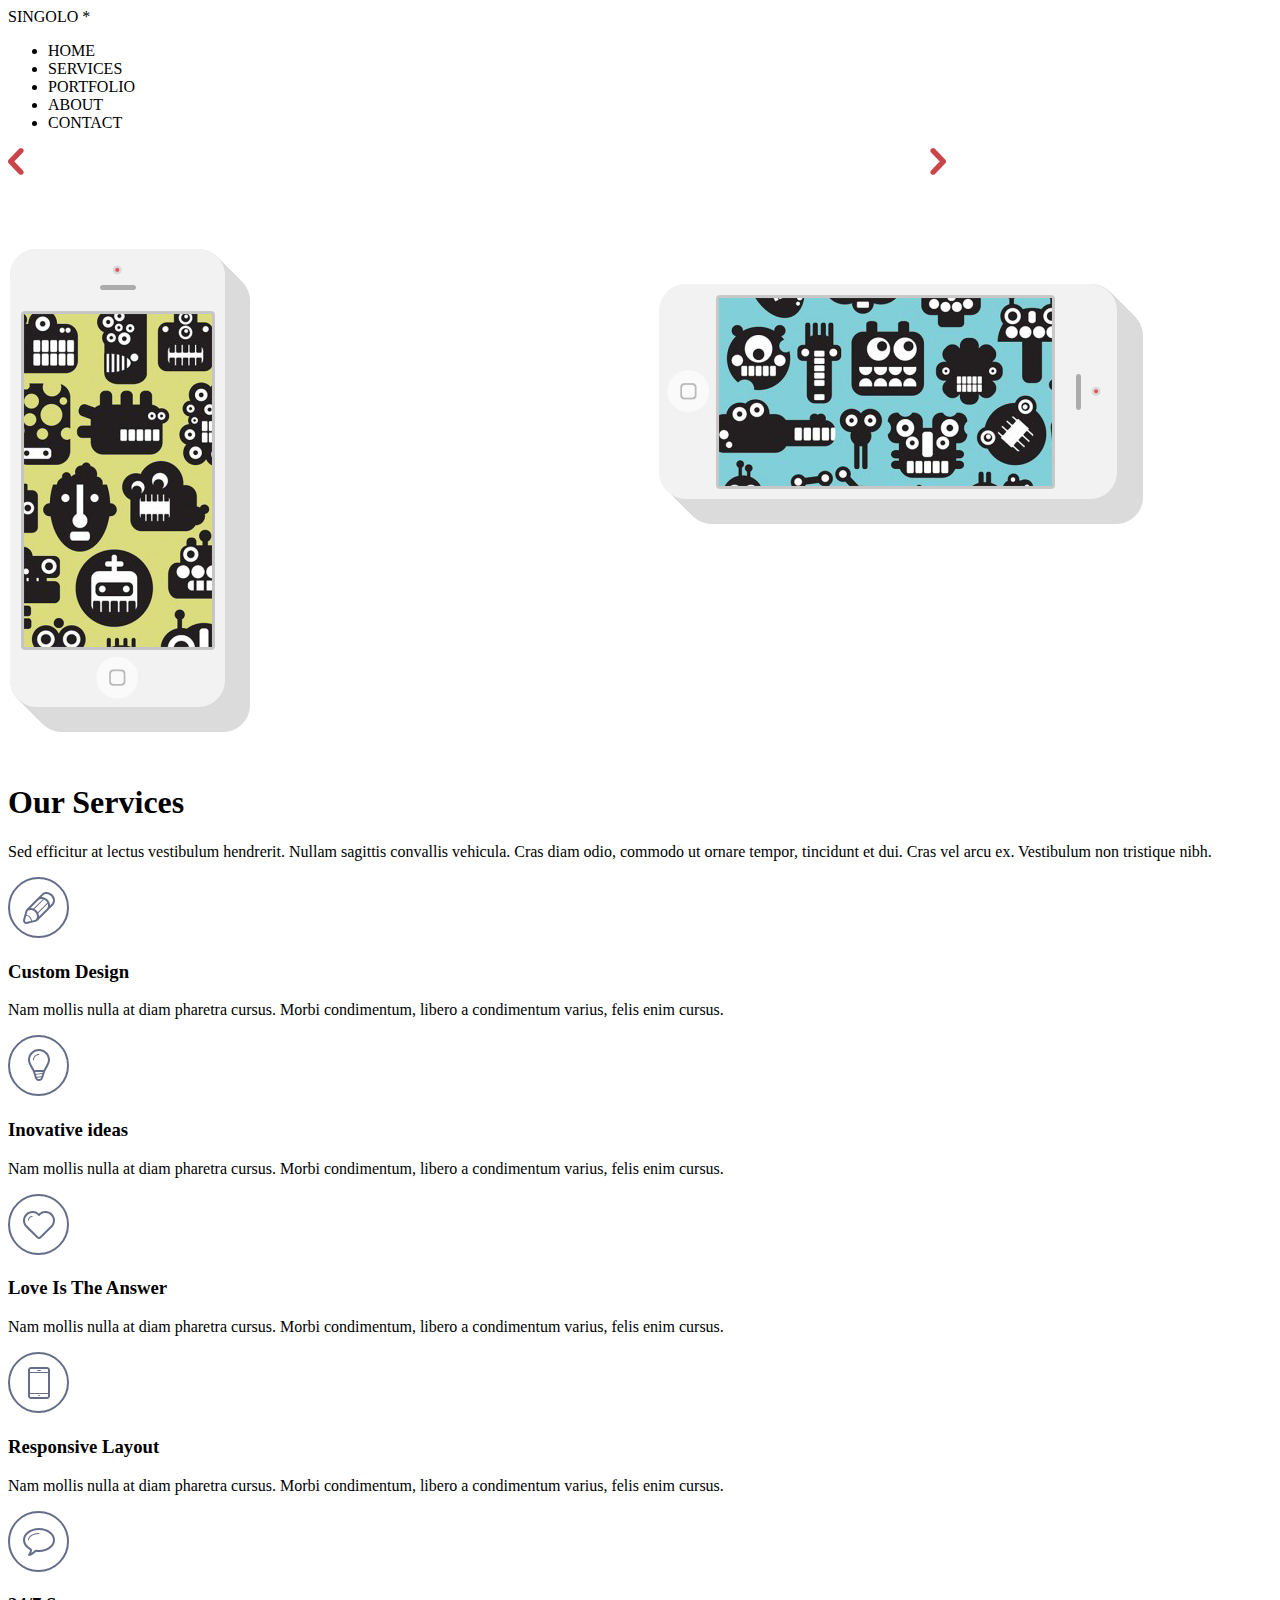
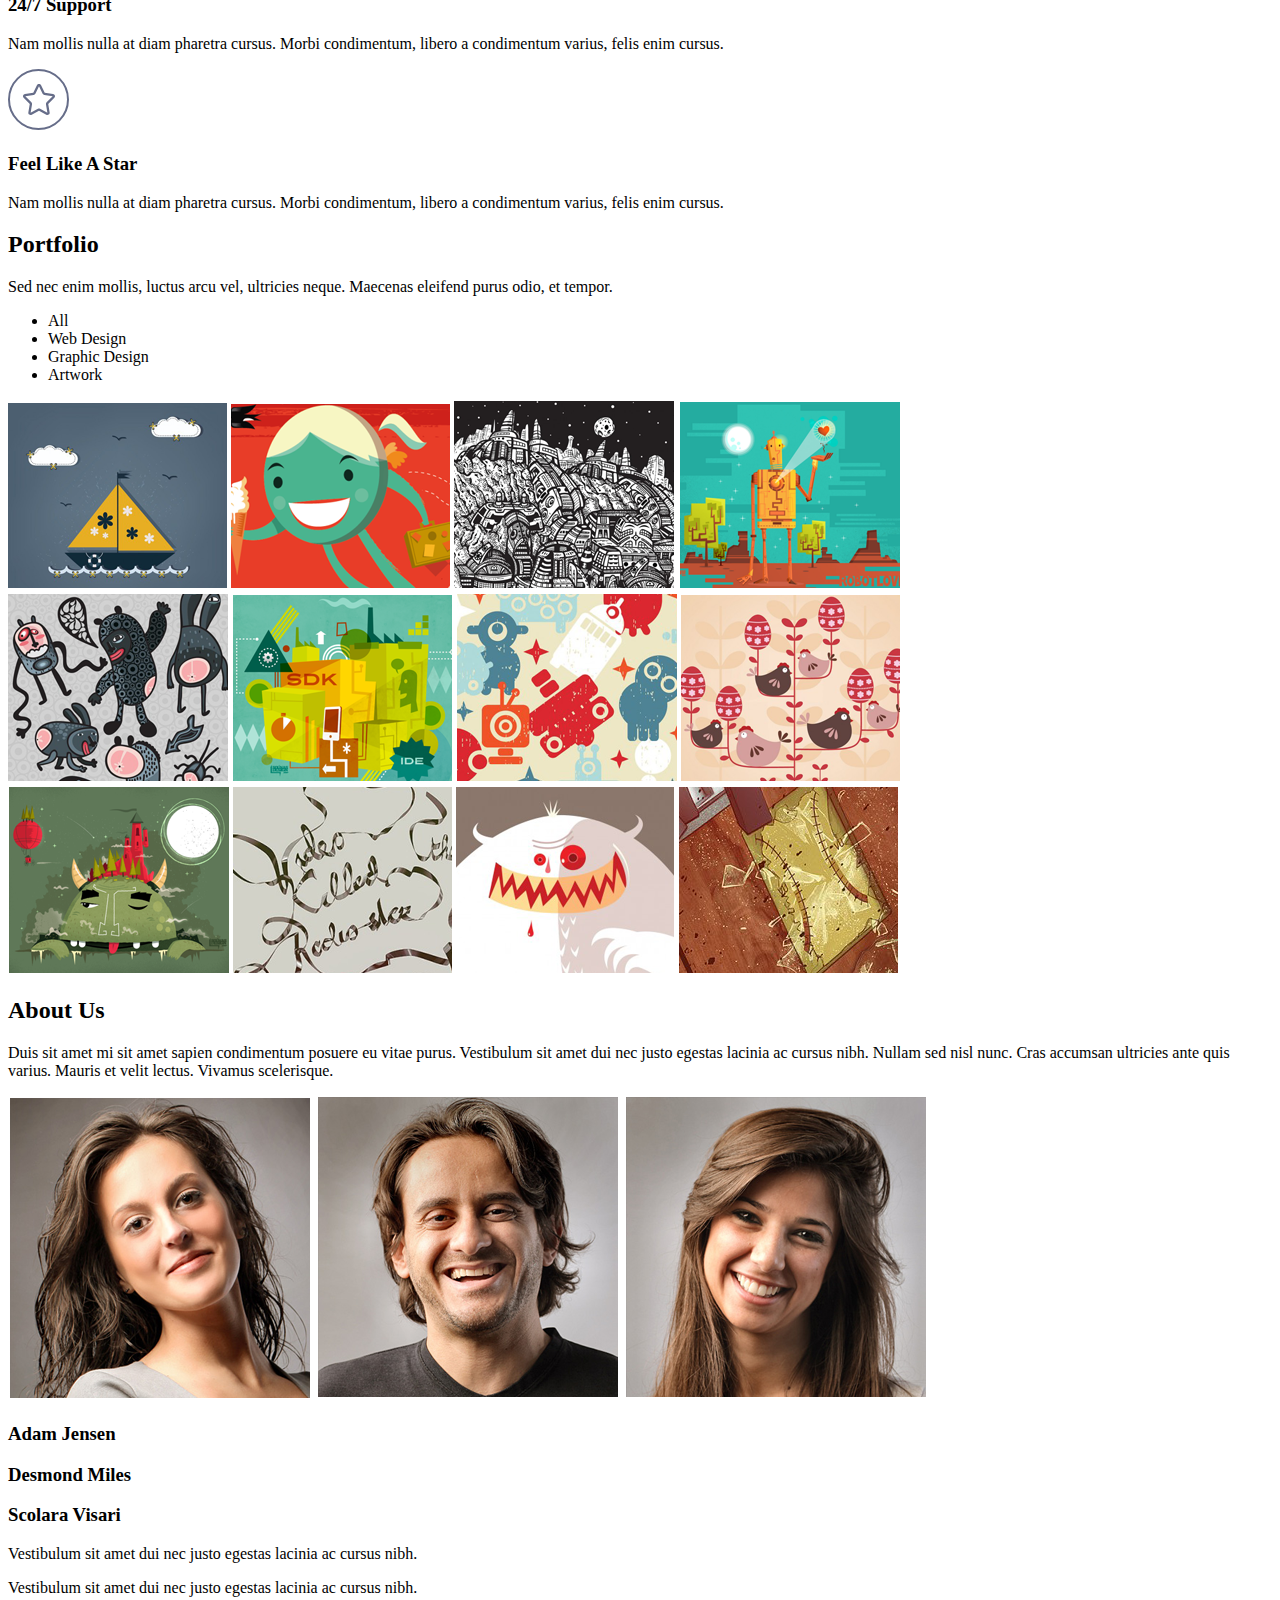
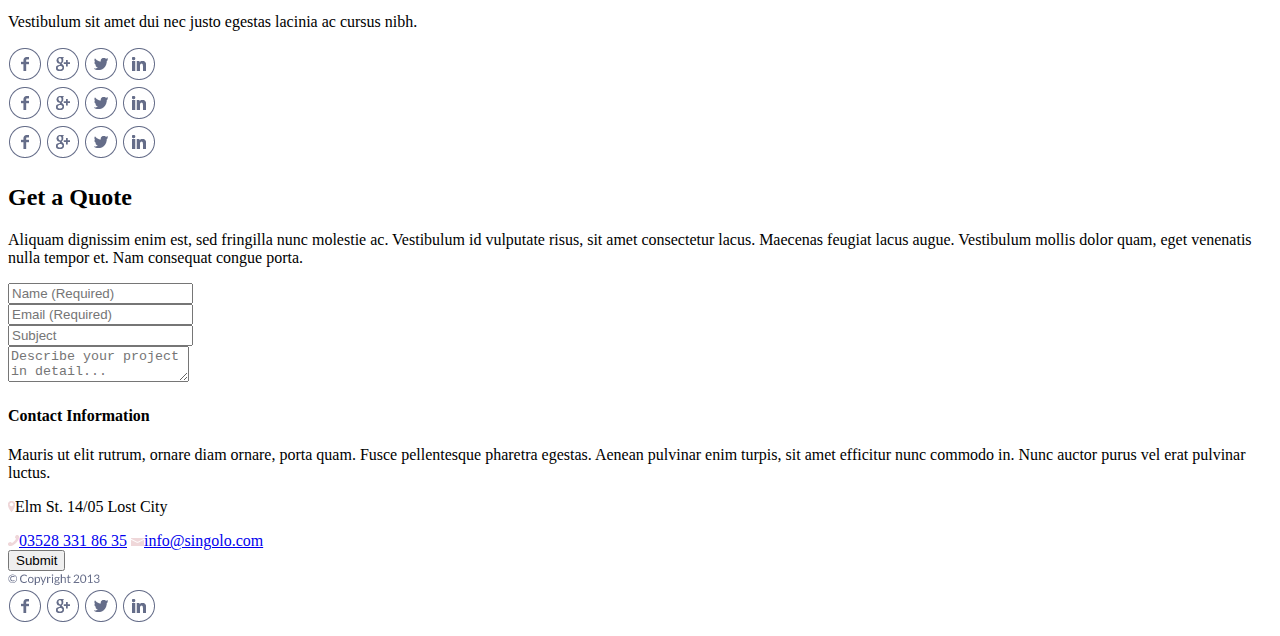
==== index.html @ 97ab5090 "refactor: merge all files" ====
<!DOCTYPE html>
    <head>
        <meta charset="utf-8">
        <meta http-equiv="X-UA-Compatible" content="IE=edge">
        <title>SINGOLO</title>
        <meta name="viewport" content="width=device-width, initial-scale=1">
        <link rel="stylesheet" href="style.css">
        <link rel="stylesheet" href="fonts.css">
    </head>
    <body>
        <header class="header">
            <div class="header-wrapper">
                <div class="logo">
                    <span class="logo logo-main">SINGOLO</span>
                    <span class="logo-colored">*</span>
                </div>
                <nav class="header__navigation">
                    <ul class="navigation">
                        <li class="navigation__item-colored">HOME</li>
                        <li class="navigation__item">SERVICES</li>
                        <li class="navigation__item">PORTFOLIO</li>
                        <li class="navigation__item">ABOUT</li>
                        <li class="navigation__item">CONTACT</li>
                    </ul>
                </nav>
            </div>
        </header>
        <div class="header__line"></div>
        <section class="slider">
            <div class="slider-wrapper">
                <span class="chev">
                    <img src="assets/images/chev.svg" alt="chevs">
                </span>
                <span class="iPhone-Vertical">
                    <img src="assets/images/iPhone Vertical.svg" alt="iPhone Vertical">
                </span>
                <span class="iPhone-Horizontal">
                    <img src="assets/images/iPhone Horizontal.svg" alt="iPhone Horizontal">
                </span>
            </div>
        </section>
        <div class="slider__line"></div>
        <section class="services">
            <div class="wrapper">
                <span class="title">
                    <h1>Our Services</h1>
                </span>
                <span>
                    <p class="title-text">Sed efficitur at lectus vestibulum hendrerit. Nullam sagittis convallis vehicula. Cras diam odio, commodo ut ornare tempor, tincidunt et dui. Cras vel arcu ex. Vestibulum non tristique nibh.</p>
                </span>
                <div class="layout-3-column">
                    <div class="container1">
                        <img src="assets/icons/pen.svg" alt="pen icon" class="pen">
                            <div class="container1-1">
                                <h3 class="services-title">Custom Design</h3>
                                <p class="services-text">Nam mollis nulla at diam pharetra cursus. Morbi condimentum, libero a condimentum varius, felis enim cursus. </p>
                            </div>
                        <img src="assets/icons/bulb.svg" alt="bulb icon" class="bulb">
                            <div class="container1-2">
                                <h3 class="services-title">Inovative ideas</h3>
                                <p class="services-text">Nam mollis nulla at diam pharetra cursus. Morbi condimentum, libero a condimentum varius, felis enim cursus. </p>
                            </div>
                        <img src="assets/icons/heart.svg" alt="heart icon" class="heart"> 
                            <div class="container1-3">
                                <h3 class="services-title">Love Is The Answer</h3>
                                <p class="services-text">Nam mollis nulla at diam pharetra cursus. Morbi condimentum, libero a condimentum varius, felis enim cursus. </p>
                            </div>
                    </div>                                                       
                    
                    <div class="container2">
                        <img src="assets/icons/phone.svg" alt="phone icon" class="phone">                       
                            <div class="container2-1">
                                <h3 class="services-title">Responsive Layout</h3>
                                <p class="services-text">Nam mollis nulla at diam pharetra cursus. Morbi condimentum, libero a condimentum varius, felis enim cursus. </p>
                            </div>
                        <img src="assets/icons/bubble.svg" alt="bubble icon" class="bubble">
                            <div class="container2-2">
                        <h3 class="services-title">24/7 Support</h3>
                        <p class="services-text">Nam mollis nulla at diam pharetra cursus. Morbi condimentum, libero a condimentum varius, felis enim cursus. </p>
                            </div>
                        <img src="assets/icons/star.svg" alt="star icon" class="star">
                            <div class="container2-3">
                        <h3 class="services-title">Feel Like A Star</h3>
                        <p class="services-text">Nam mollis nulla at diam pharetra cursus. Morbi condimentum, libero a condimentum varius, felis enim cursus. </p>
                            </div>
                    </div>
                </div>
        </section>
        <div class="services__line"></div>
        <div class="portfolio-wrapper">
                <h2 class="portfolio-title">Portfolio</h2>
                <p class="portfolio-text">Sed nec enim mollis, luctus arcu vel, ultricies neque. Maecenas eleifend purus odio, et tempor.</p>
            <div class="portfolio-filter">
                <ul class="filter">
                    <li class="filter__item colored">All</li>
                    <li class="filter__item">Web Design</li>
                    <li class="filter__item">Graphic Design</li>
                    <li class="filter__item">Artwork</li>
                </ul>
            </div>
            <div class="portfolio">
                <section class="portfolio__container">
                    <img src="assets/images/1-1.png" alt="image" class="portfolio__image">
                
                    <img src="assets/images/1-2.png" alt="image" class="portfolio__image">
                
                    <img src="assets/images/1-3.png" alt="image" class="portfolio__image">
                
                    <img src="assets/images/1-4.png" alt="image" class="portfolio__image">
                </section>
                <section class="portfolio__container">
                    <img src="assets/images/2-1.png" alt="image" class="portfolio__image">
                
                    <img src="assets/images/2-2.png" alt="image" class="portfolio__image">
                
                    <img src="assets/images/2-3.png" alt="image" class="portfolio__image">
                
                    <img src="assets/images/2-4.png" alt="image" class="portfolio__image">
                </section>
                <section class="portfolio__container">
                    <img src="assets/images/3-1.png" alt="image" class="portfolio__image">
                
                    <img src="assets/images/3-2.png" alt="image" class="portfolio__image">
                
                    <img src="assets/images/3-3.png" alt="image" class="portfolio__image">
                
                    <img src="assets/images/3-4.png" alt="image" class="portfolio__image">

                </section>
            </div>
        </div>
        <div class="portfolio-line"></div>
        <div class="about">
                <h2 class="portfolio-title">About Us</h2>
                <p class="portfolio-text">Duis sit amet mi sit amet sapien condimentum posuere eu vitae purus. 
                Vestibulum sit amet dui nec justo egestas lacinia ac cursus nibh. 
                Nullam sed nisl nunc. Cras accumsan ultricies ante quis varius. 
                Mauris et velit lectus. Vivamus scelerisque.
                </p>
                <section class="about__container__photos">
                    <img src="assets/images/photo-1.png" alt="image" class="about__image">
                
                    <img src="assets/images/photo-2.png" alt="image" class="about__image">
                
                    <img src="assets/images/photo-3.png" alt="image" class="about__image">
                </section>
                <section class="about__container__names">
                    <h3>Adam Jensen</h3>
                    <h3 class="name-space">Desmond Miles</h3>
                    <h3>Scolara Visari</h3>
                </section>
                <section class="about__container__text">
                    <p class="portfolio-text">Vestibulum sit amet dui nec justo egestas lacinia ac cursus nibh.</p>
                    <p class="portfolio-text">Vestibulum sit amet dui nec justo egestas lacinia ac cursus nibh.</p>
                    <p class="portfolio-text">Vestibulum sit amet dui nec justo egestas lacinia ac cursus nibh.</p>
                </section>
                <section class="about__container__social-icons">
                    <div class="icons-1">
                        <img src="assets/icons/facebook.png" alt="image" class="about__icon">
                        <img src="assets/icons/google+.png" alt="image" class="about__icon">
                        <img src="assets/icons/twitter.png" alt="image" class="about__icon">
                        <img src="assets/icons/linkedin.png" alt="image" class="about__icon">
                    </div>
                    <div class="icons-2">
                        <img src="assets/icons/facebook.png" alt="image" class="about__icon">
                        <img src="assets/icons/google+.png" alt="image" class="about__icon">
                        <img src="assets/icons/twitter.png" alt="image" class="about__icon">
                        <img src="assets/icons/linkedin.png" alt="image" class="about__icon">
                    </div>
                    <div class="icons-3">
                        <img src="assets/icons/facebook.png" alt="image" class="about__icon">
                        <img src="assets/icons/google+.png" alt="image" class="about__icon">
                        <img src="assets/icons/twitter.png" alt="image" class="about__icon">
                        <img src="assets/icons/linkedin.png" alt="image" class="about__icon">
                    </div>
                </section>
        </div>
        <div class="about-line"></div>
    <div class="quote-wrapper">
        <h2 class="quote-title">Get a Quote</h2>
        <p class="quote-wrapper__text">Aliquam dignissim enim est, sed fringilla nunc molestie ac. 
            Vestibulum id vulputate risus, sit amet consectetur lacus. 
            Maecenas feugiat lacus augue. Vestibulum mollis dolor quam, 
            eget venenatis nulla tempor et. Nam consequat congue porta.
        </p>
        <div class="contact-form">
            <div class="contact-form__container1">
                <form class="form">
                    <input type="text" class="name" name="name" placeholder="Name (Required)" required pattern="^[a-zA-Z]+(([',. -][a-zA-Z ])?[a-zA-Z]*)*$"><br/>
                    <input type="text" class="email" name="email" placeholder="Email (Required)" required pattern="^([a-zA-Z0-9_\-\.]+)@([a-zA-Z0-9_\-\.]+)\.([a-zA-Z]{2,5})$"><br/>
                    <input type="text" class="subject" name="subject" placeholder="Subject"><br/>
                    <textarea class="description" name="description" form="form" placeholder="Describe your project in detail..."></textarea><br/>
                </form>
            </div>
            <div class="contact-form__container2">
                <h4>Contact Information</h4>
                <p class="contact-form__container2__text">Mauris ut elit rutrum, ornare diam ornare, porta quam. Fusce pellentesque pharetra egestas.  
                Aenean pulvinar enim turpis, sit amet efficitur nunc commodo in. 
                Nunc auctor purus vel erat pulvinar luctus. </p>
                <div class="contacts">
                        <p class="contacts__info"><img src="assets/icons/location.png" alt="image" class="contacts__location">Elm St. 14/05 Lost City</p>
                        <a class="contacts__info" href="tel:03528-331-86-35"><img src="assets/icons/contact-phone.png" alt="image" class="contacts__phone">03528 331 86 35</a>
                        <a class="contacts__info" href="mail:info@singolo.com"><img src="assets/icons/mail.png" alt="image" class="contacts__mail">info@singolo.com</a>
                </div>
            </div>
            <div class="contact-form__container3">
                <button type="button" class="submit">Submit</button>
            </div>
        </div>
    </div>
    <div class="contact-form-line"></div>
    <div class="footer">
        <img src="assets/images/Copyright.svg" alt="copyright" class="copyright">
        <div class="icons">
            <img src="assets/icons/facebook.png" alt="image" class="footer__icon">
            <img src="assets/icons/google+.png" alt="image" class="footer__icon">
            <img src="assets/icons/twitter.png" alt="image" class="footer__icon">
            <img src="assets/icons/linkedin.png" alt="image" class="footer__icon">
        </div>
    </div>
    </body>
</html>
---- fonts.css ----
@font-face {
    font-family: "Lato";
    src: url("assets/fonts/Lato-Bold.ttf");
    src: local("Lato"),
    url("assets/fonts/Lato-Bold.ttf") format("truetype");
    font-weight: 700;
    font-style: normal;
}

@font-face {
    font-family: "Lato";
    src: url("assets/fonts/Lato-Black.ttf");
    src: local("Lato"),
    url("assets/fonts/Lato-Black.ttf") format("truetype");
    font-weight: 500;
    font-style: normal;
}

@font-face {
    font-family: "Lato";
    src: url("assets/fonts/Lato-Light.ttf");
    src: local("Lato"),
    url("assets/fonts/Lato-Light.ttf") format("truetype");
    font-weight: 100;
    font-style: normal;
}

@font-face {
    font-family: "Lato";
    src: url("assets/fonts/Lato-Regular.ttf");
    src: local("Lato"),
    url("assets/fonts/Lato-Regular.ttf") format("truetype");
    font-weight: 200;
    font-style: normal;
}
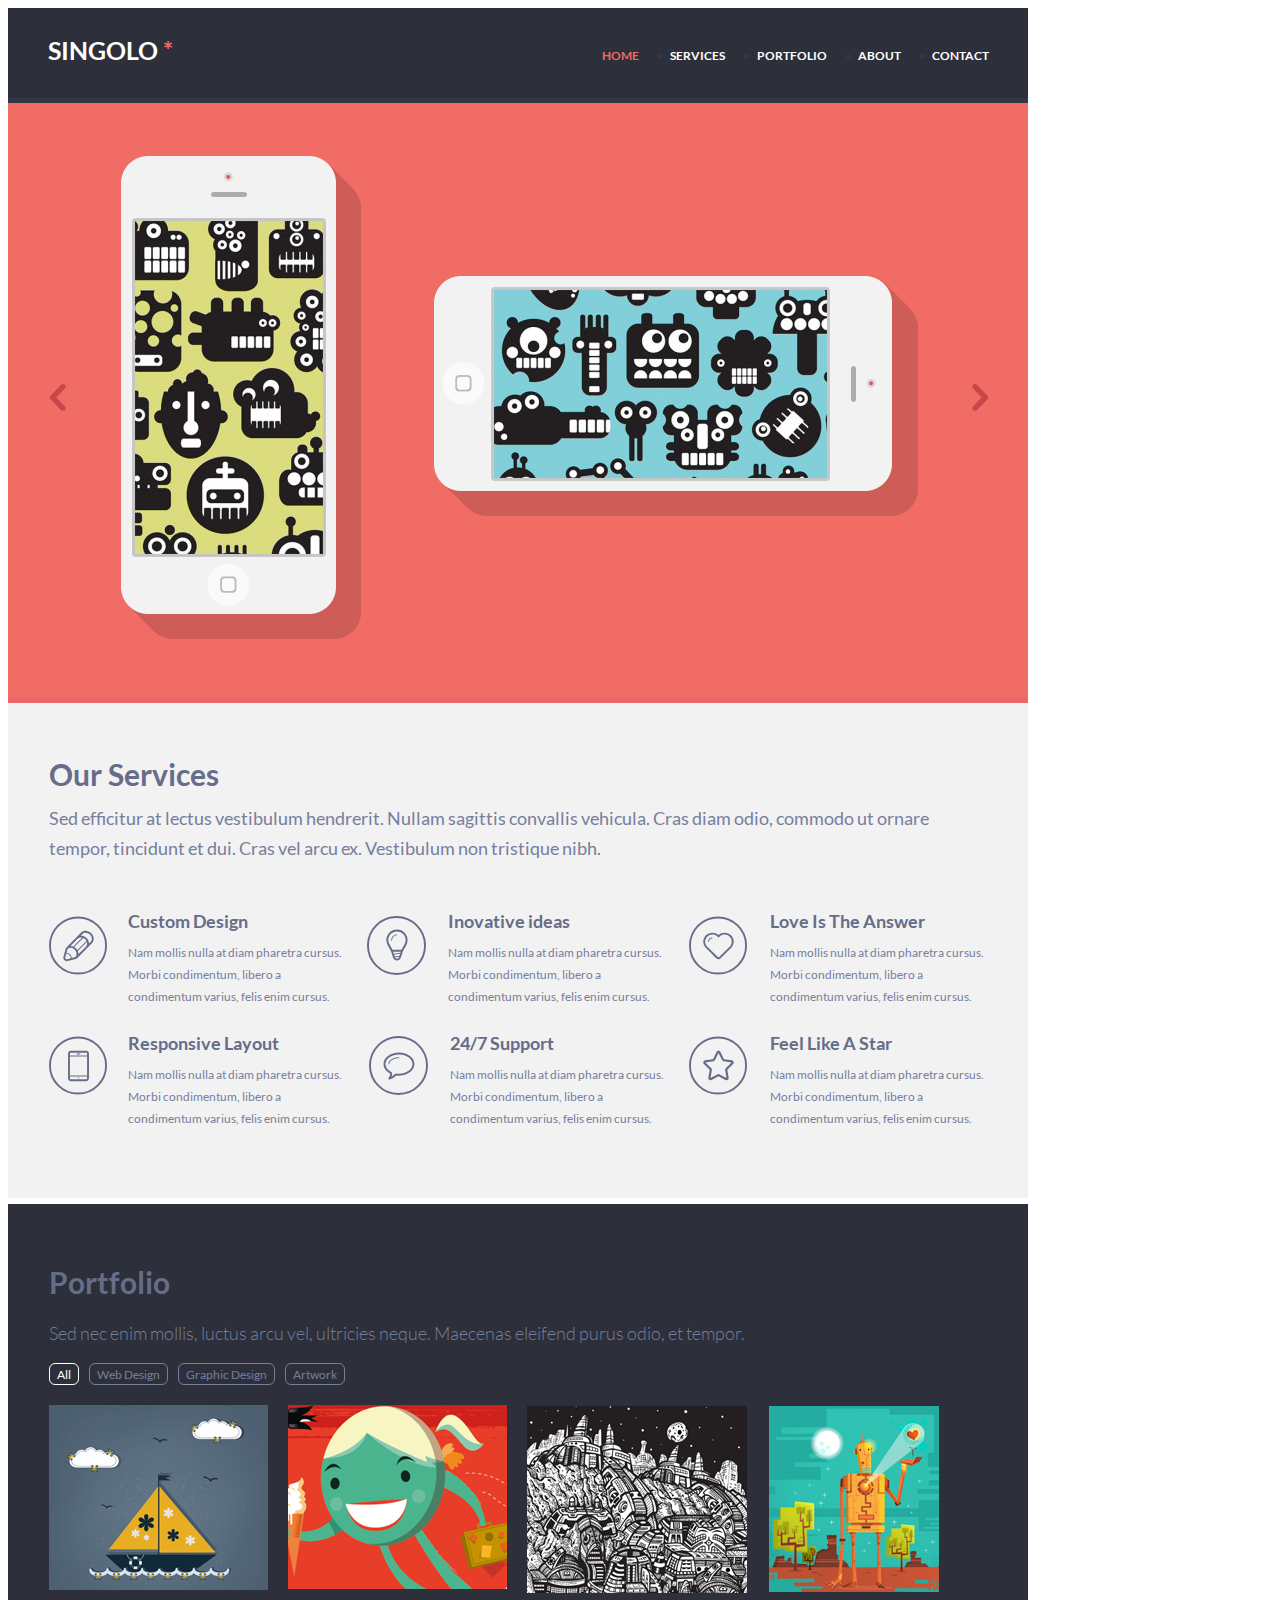
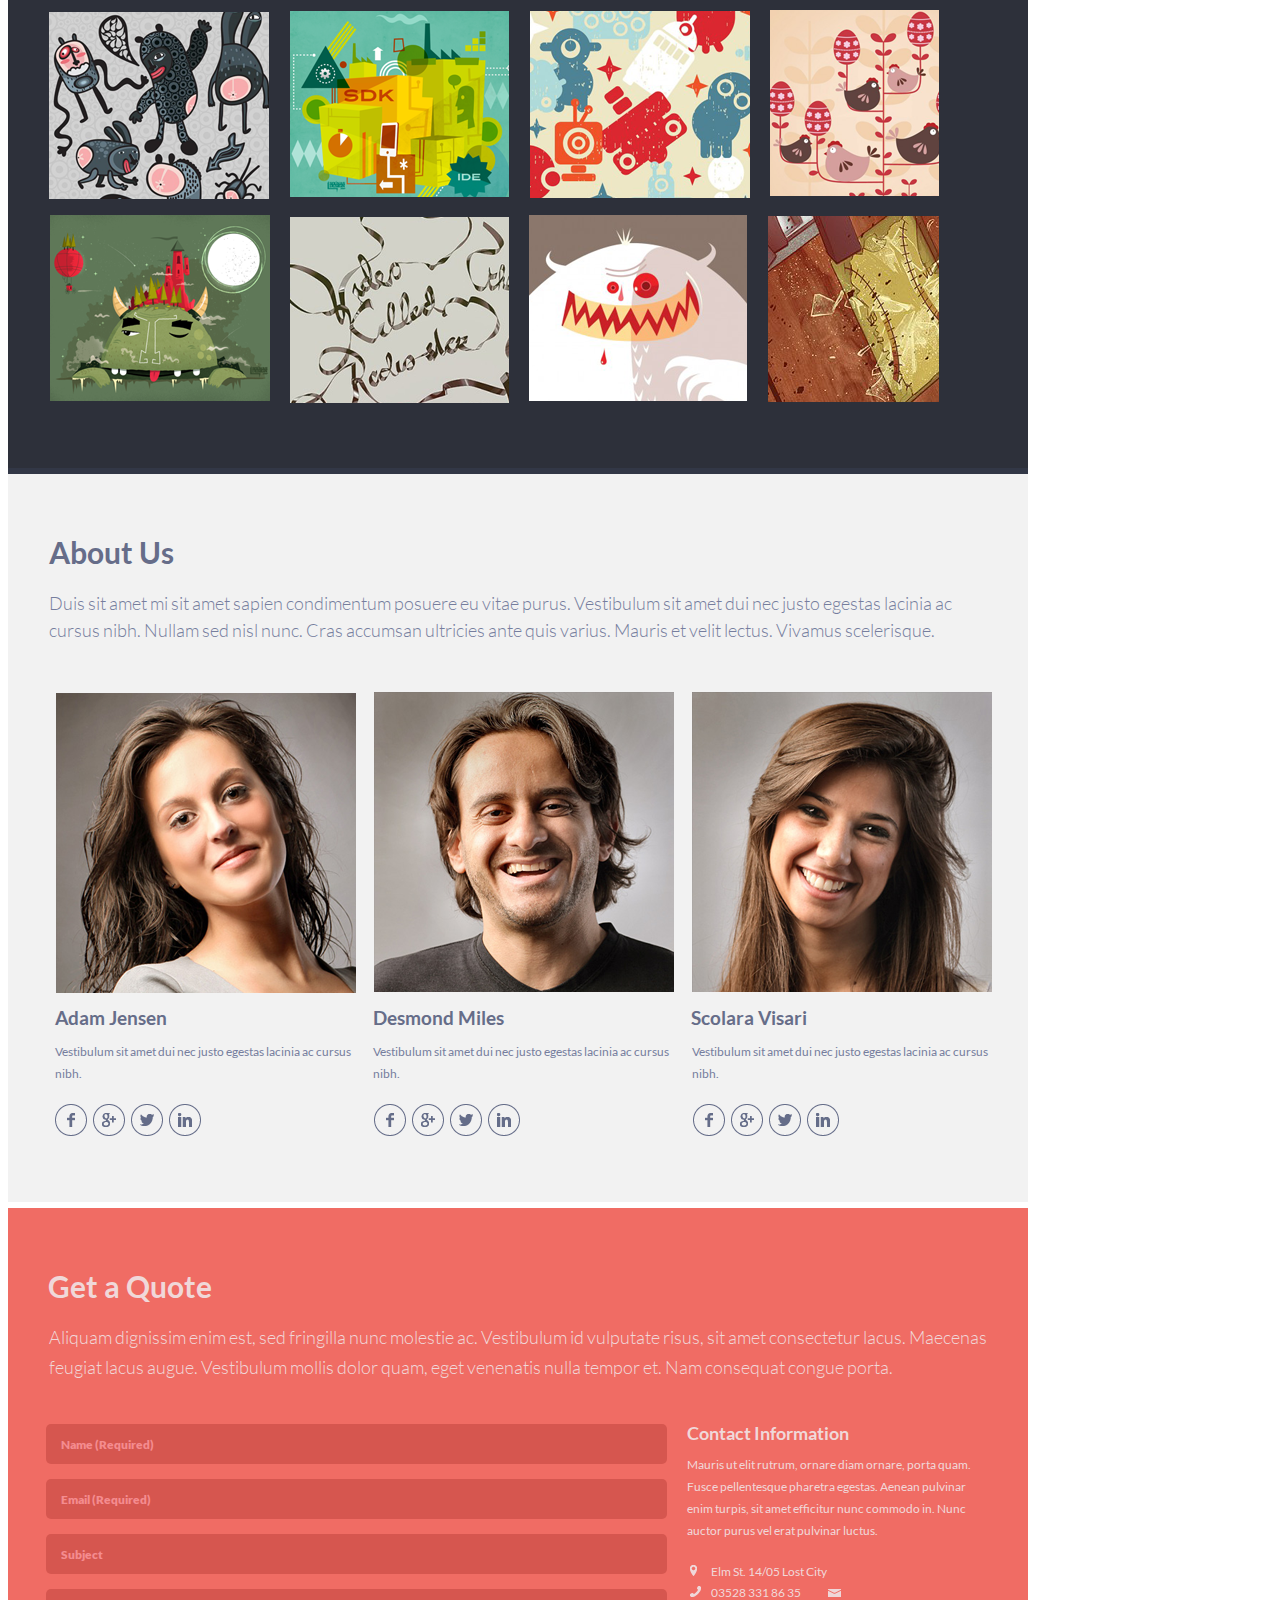
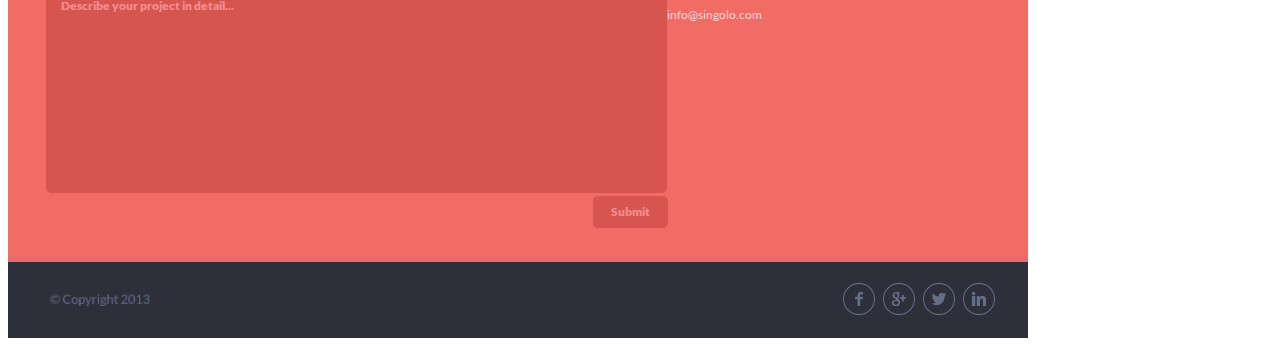
==== commit c8c46c97: "fix: change a css link" ====
--- a/index.html
+++ b/index.html
@@ -4,7 +4,7 @@
         <meta http-equiv="X-UA-Compatible" content="IE=edge">
         <title>SINGOLO</title>
         <meta name="viewport" content="width=device-width, initial-scale=1">
-        <link rel="stylesheet" href="style.css">
+        <link rel="stylesheet" href="./style.css">
         <link rel="stylesheet" href="fonts.css">
     </head>
     <body>
--- a/style.css
+++ b/style.css
@@ -0,0 +1,649 @@
+body {
+    max-width: 1020px;
+}
+
+h1 {
+    font-size: 30px;
+    line-height: 18px;
+    color: #666d89;
+    font-family: "Lato";
+    font-weight: 700;
+    text-align: left;
+    padding: 42px 0 0 41px;
+}
+
+.title-text {
+    width: 940px;
+    height: 57px;
+    font-size: 18px;
+    line-height: 30px;
+    color: #767e9e;
+    font-family: "Lato";
+    font-weight: 200;
+    padding: 0 0 30px 41px;
+}
+
+.services-text {
+    width: 219px;
+    height: 128px;
+    font-size: 12px;
+    line-height: 22px;
+    color: #767e9e;
+    font-family: "Lato";
+    font-weight: 200;
+    text-align: left;
+}
+
+.services-title {
+    font-size: 18px;
+    line-height: 18px;
+    color: #666d89;
+    font-family: "Lato";
+    font-weight: 700;
+    text-align: left;
+    margin-top: 0;
+    margin-bottom: 0;
+}
+
+.header {
+    height: 90px;
+    background-color: #2d303a;
+    width: 1020px;
+}
+
+.header-wrapper {
+    display: flex;
+    align-items: center;
+    justify-content: space-between;
+    height: 90px;
+}
+
+.logo {
+    font-family: "Lato";
+    font-size: 25px;
+    font-weight: 700;
+    margin-top: -6px;
+    color: #ffffff;
+    text-align: left;
+}
+
+.logo-main {
+    padding: 35px 0 35px 40px;
+}
+
+
+.navigation {
+    font-family: "Lato";
+    font-weight: 700;
+    font-size: 12px;
+    line-height: 6px;
+    color: #ffffff;
+    list-style: none;
+    display: flex;
+    margin-top: 17px;
+    margin-right: 27px;
+}
+
+.navigation__item {
+    padding: 45px 12px 45px 12px;
+    cursor: pointer;
+}
+
+.navigation__item-colored {
+    color: #f06c64;
+    list-style: none;
+    padding: 45px 12px 45px 0;
+    cursor: pointer;
+} 
+
+.logo-colored {
+    color: #f06c64;
+}
+.navigation__item::before {
+    content: "\2022";
+    color: #323746; 
+    display: inline-block; 
+    width: 1.1em;
+    margin-left: -6px;  
+  }
+
+.header__line {
+    height: 5px;
+    background-color: #323746;
+    width: 1020px;
+}
+
+.slider {
+    background-color: #f06c64;
+    max-width: 1020px;
+    height: 595px;
+    width: 1020px;
+}
+
+.slider-wrapper {
+    display: flex;
+}
+
+.iPhone-Vertical {
+    position: absolute;
+    left: 119px;
+    top: 86px;
+}
+
+.iPhone-Horizontal {
+    position: absolute;
+    left: 369px;
+    top: 171px;
+}
+
+.chev {
+    position: absolute;
+    padding: 42px;
+    top: 342px;
+    cursor: pointer;
+}
+
+.slider__line {
+    width: 1020px;
+    height: 5px;
+    background-color: #ea676b;
+}
+
+.services__line {
+    width: 1020px;
+    height: 6px;
+    background-color: #ffffff;
+}
+
+.services {
+    width: 1020px;
+    height: 495px;
+    background-color: #f2f2f2;
+    display: flex;
+}
+
+.container1 {
+    display: flex;
+    flex-direction: row;
+    width: 950px;
+    margin-left: auto;
+    margin-right: auto;
+    height: 120px;
+    justify-content: space-between;
+}
+
+.container1-1 {
+    margin-left: 20px;
+    margin-top: 4px;
+}
+
+.container1-2 {
+    margin-left: 22px;
+    margin-top: 4px;
+}
+
+.container1-3 {
+    margin-left: 22px;
+    margin-top: 4px;
+}
+
+.container2 {
+    display: flex;
+    flex-direction: row;
+    width: 950px;
+    margin-left: auto;
+    margin-right: auto;
+    height: 120px;
+    justify-content: space-between;
+}
+
+.container2-1 {
+    margin-left: 20px;
+    margin-top: 6px;
+}
+
+.container2-2 {
+    margin-left: 22px;
+    margin-top: 6px;
+}
+
+.container2-3 {
+    margin-left: 22px;
+    margin-top: 6px;
+}
+
+.pen {
+    float: left;
+    margin: 8px 0 0 25px;
+    width: 59px;
+    height: 59px;
+}
+
+.bulb {
+    float: left;
+    margin: 8px 0 0 20px;
+    width: 59px;
+    height: 59px;
+}
+
+.heart {
+    float: left;
+    margin: 8px 0 0 22px;
+    width: 59px;
+    height: 59px;
+}
+
+.phone {
+    float: left;
+    margin: 8px 0 0 25px;
+    width: 59px;
+    height: 59px;
+}
+
+.bubble {
+    float: left;
+    margin: 8px 0 0 22px;
+    width: 59px;
+    height: 59px;
+}
+
+.star {
+    float: left;
+    margin: 8px 0 0 20px;
+    width: 59px;
+    height: 59px;
+}
+.portfolio-wrapper {
+    width: 1020px;
+    height: 864px;
+    background-color: #2d303a;
+    max-height: 100%;
+}
+.portfolio-line {
+    width: 1020px;
+    height: 6px;
+    background-color: #323746;
+}
+.portfolio-title {
+    font-size: 30px;
+    color: #666d89;
+    font-family: "Lato";
+    font-weight: 900;
+    text-align: left;
+    padding: 60px 0 0 41px;
+    display: inline-block;
+    margin: 0;
+}
+.portfolio-text {
+    width: 940px;
+    height: auto;
+    font-size: 18px;
+    color: #767e9e;
+    font-family: "Lato";
+    font-weight: 100;
+    text-align: left;
+    display: inline-block;
+    padding: 20px 0 0 41px;
+    margin: 0;
+    line-height: 27px;
+}
+.filter {
+    font-size: 12px;
+    color: #767e9e;
+    font-family: "Lato";
+    font-weight: 200;
+    text-align: left;
+    list-style: none;
+    display: flex;
+    margin: 0;
+    padding: 11px 0 15px 36px;
+}
+.filter__item {
+    border-radius: 6px;
+    border-style: solid;
+    border-width: 0.5px;
+    padding: 2.5px 7px 2.5px 7px;
+    margin: 5px;
+    cursor: pointer;
+}
+.colored {
+    color: #ffffff;
+}
+.portfolio {
+    height: 664px;
+}
+.portfolio__container {
+    display: flex;
+    flex-direction: column;
+    flex-wrap: wrap;
+    width: 900px;
+    margin-left: 31px;
+    margin-right: auto;
+    height: 205px;
+    justify-content: space-between;
+    align-items: center;
+    overflow: hidden;
+    max-height: 205px;
+}
+.portfolio__image {
+    vertical-align: middle;
+    padding: 0 10px 0 10px;
+}
+.about {
+    width: 1020px;
+    height: 728px;
+    background-color: #f2f2f2;
+}
+.about-line {
+    width: 1020px;
+    height: 6px;
+    background-color: #ffffff;
+}
+.about__container {
+    display: flex;
+    flex-direction: column;
+    flex-wrap: wrap;
+    width: 900px;
+    margin-left: 31px;
+    margin-right: auto;
+    height: 100px;
+    justify-content: space-between;
+    align-items: center;
+}
+.about__container__photos {
+    padding: 47px 0 8px 41px;
+}
+.about__image {
+    padding: 0 5px;
+}
+.about__container__names {
+    display: flex;
+    flex-direction: row;
+    width: 752px;
+    margin-left: 47px;
+    margin-right: auto;
+    height: 21px;
+    justify-content: space-between;
+    font-size: 16px;
+    color: #666d89;
+    font-family: "Lato";
+    font-weight: 900;
+}
+.about__container__names h3 {
+    margin: 0;
+}
+.name-space {
+    padding-left: 18px;
+}
+.about__container__text {
+    display: flex;
+    flex-direction: row;
+    width: 955px;
+    margin-left: 47px;
+    margin-right: auto;
+    height: 21px;
+    justify-content: space-between;
+    align-items: left;
+}
+.about__container__text p {
+    font-size: 12px;
+    line-height: 22px;
+    color: #767e9e;
+    font-family: "Lato";
+    font-weight: 200;
+    text-align: left;
+    padding: 13px 0 0 0;
+}
+.about__container__social-icons {
+    display: flex;
+    flex-direction: row;
+    width: 793px;
+    height: 21px;
+    justify-content: space-between;
+    align-items: left;
+    padding: 54px 0 0 0;
+}
+.icons-1 {
+    margin-left: 46px;
+    margin-right: auto;
+}
+.icons-2 {
+    margin-left: 0;
+    margin-right: auto;
+}
+.icons-3 {
+    margin-left: 0;
+    margin-right: -39px;
+}
+.about__icon {
+    cursor: pointer;
+}
+.quote-wrapper {
+    width: 1020px;
+    height: 648px;
+    background-color: #f06c64;
+}
+.quote-title {
+    font-size: 30px;
+    color: #f0d8d9;
+    font-family: "Lato";
+    font-weight: 900;
+    text-align: left;
+    padding: 60px 0 0 40px;
+    display: inline-block;
+    margin: 0;
+}
+.quote-wrapper__text {
+    width: 940px;
+    height: 57px;
+    font-size: 18px;
+    line-height: 30px;
+    color: #f0d8d9;
+    font-family: "Lato";
+    font-weight: 100;
+    text-align: left;
+    display: inline-block;
+    padding: 18px 0 0 41px;
+    margin: 0;
+}
+.contact-form__container2 h4 {
+    font-size: 18px;
+    line-height: 18px;
+    color: #f0d8d9;
+    font-family: "Lato";
+    font-weight: 900;
+    text-align: left;
+    padding-left: 20px;
+    margin-top: 15px;
+    margin-bottom: 12px;
+}
+.contact-form__container2__text {
+    width: 300px;
+    height: 106px;
+    font-size: 12px;
+    line-height: 22px;
+    color: #f0d8d9;
+    font-family: "Lato";
+    font-weight: 200;
+    text-align: left;
+    padding-left: 20px;
+    margin: 0;
+}
+.contact-form__container2 {
+    flex: 1;
+    flex-direction: row;
+    flex-wrap: wrap;
+    width: 399px;
+    margin-left: auto;
+    margin-right: auto;
+    height: 190px;
+    justify-content: space-between;
+    align-items: right;
+}
+.contact-form__container1 {
+    flex: 1;
+    flex-direction: row;
+    flex-wrap: wrap;
+    width: 621px;
+    margin-left: 38px;
+    margin-right: auto;
+    height: 362px;
+    justify-content: space-between;
+    align-items: left;
+}
+.contact-form__container3 {
+    flex: 1;
+    flex-direction: row;
+    flex-wrap: wrap;
+    width: 21px;
+    margin-left: 585px;
+    margin-right: auto;
+    margin-top: 25px;
+    height: 40px;
+    justify-content: space-between;
+}
+.contact-form {
+    display: flex;
+    flex-direction: row;
+    flex-wrap: wrap;
+    justify-content: space-between;
+    padding-top: 30px;
+}
+
+.name {
+    width: 604px;
+    height: 38px;
+    background-color: #d6564f;
+    font-size: 12px;
+    line-height: 22px;
+    color: #f48c8f;
+    font-family: "Lato";
+    font-weight: 400;
+    text-align: left;
+    border-radius: 5px;
+    border: 0;
+    margin: 15px 0 15px 0;
+    padding-left: 15px;
+}
+.email {
+    width: 604px;
+    height: 38px;
+    background-color: #d6564f;
+    font-size: 12px;
+    line-height: 22px;
+    color: #f48c8f;
+    font-family: "Lato";
+    font-weight: 400;
+    text-align: left;
+    border-radius: 5px;
+    border: 0;
+    margin: 0 0 15px 0;
+    padding-left: 15px;
+}
+.subject {
+    width: 604px;
+    height: 38px;
+    background-color: #d6564f;
+    font-size: 12px;
+    line-height: 22px;
+    color: #f48c8f;
+    font-family: "Lato";
+    font-weight: 400;
+    text-align: left;
+    border-radius: 5px;
+    border: 0;
+    margin: 0 0 15px 0;
+    padding-left: 15px;
+}
+.description {
+    width: 604px;
+    height: 196px;
+    background-color: #d6564f;
+    font-size: 12px;
+    line-height: 22px;
+    color: #f48c8f;
+    font-family: "Lato";
+    font-weight: 400;
+    resize: none;
+    border-radius: 5px;
+    border: 0;
+    padding-left: 15px;
+    padding-top: 6px;
+}
+.contacts {
+    width: 182px;
+}
+.contacts__info {
+    width: 300px;
+    height: 21px;
+    font-size: 12px;
+    line-height: 22px;
+    color: #f0d8d9;
+    font-family: "Lato";
+    font-weight: 200;
+    text-align: left;
+    padding-left: 23px;
+    margin: 0;
+    text-decoration: none;
+}
+.contacts__location {
+    padding-right: 14px;
+    padding-top: 5px;
+}
+.contacts__phone {
+    padding-right: 10px;
+}
+.contacts__mail {
+    padding-right: 8px;
+    padding-top: 8px;
+}
+.contact-form-line {
+    width: 1020px;
+    height: 6px;
+    background-color: #ea676b;
+}
+.footer {
+    width: 1020px;
+    height: 76px;
+    background-color: #2d303a;
+    display: flex;
+}
+.copyright {
+    padding: 32px 0 32px 42px;
+}
+.icons {
+    padding: 20px 18px 20px 691px;
+}
+.footer__icon {
+    margin: 0 1px;
+    cursor: pointer;
+}
+.submit {
+    font-size: 12px;
+    line-height: 22px;
+    background-color: #d6564f;
+    color:  #f48c8f;
+    font-family: "Lato";
+    font-weight: 400;
+    text-align: left;
+    margin: 0;
+    display: inline-block;
+    padding: 5px 18px;
+    cursor: pointer;
+    text-align: center;
+    border: none;
+    border-radius: 5px;
+}
+.submit:hover {
+    background-color: #d1423a
+}
+
+::placeholder {
+    color: #f48c8f;
+  }
+::-webkit-input-placeholder {
+    color: #f48c8f;
+  }
+:-ms-input-placeholder {
+    color: #f48c8f;
+  }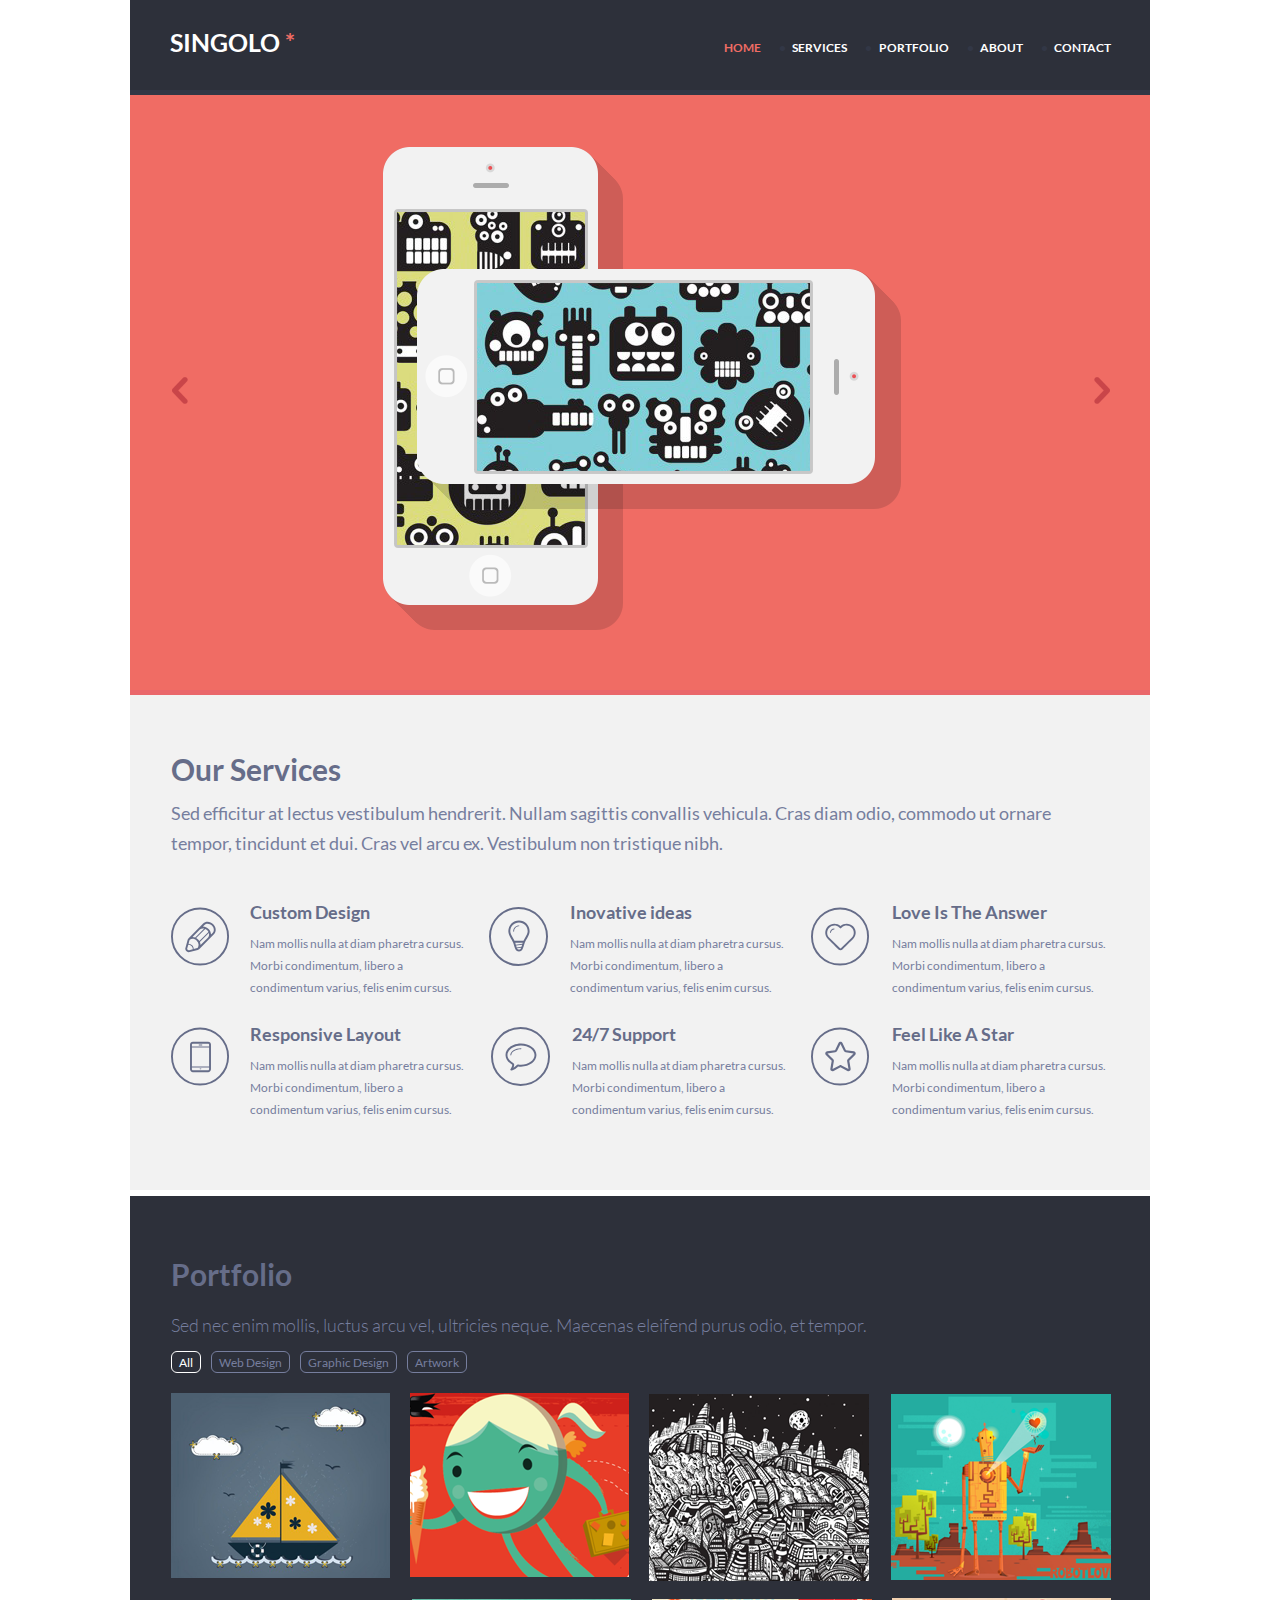
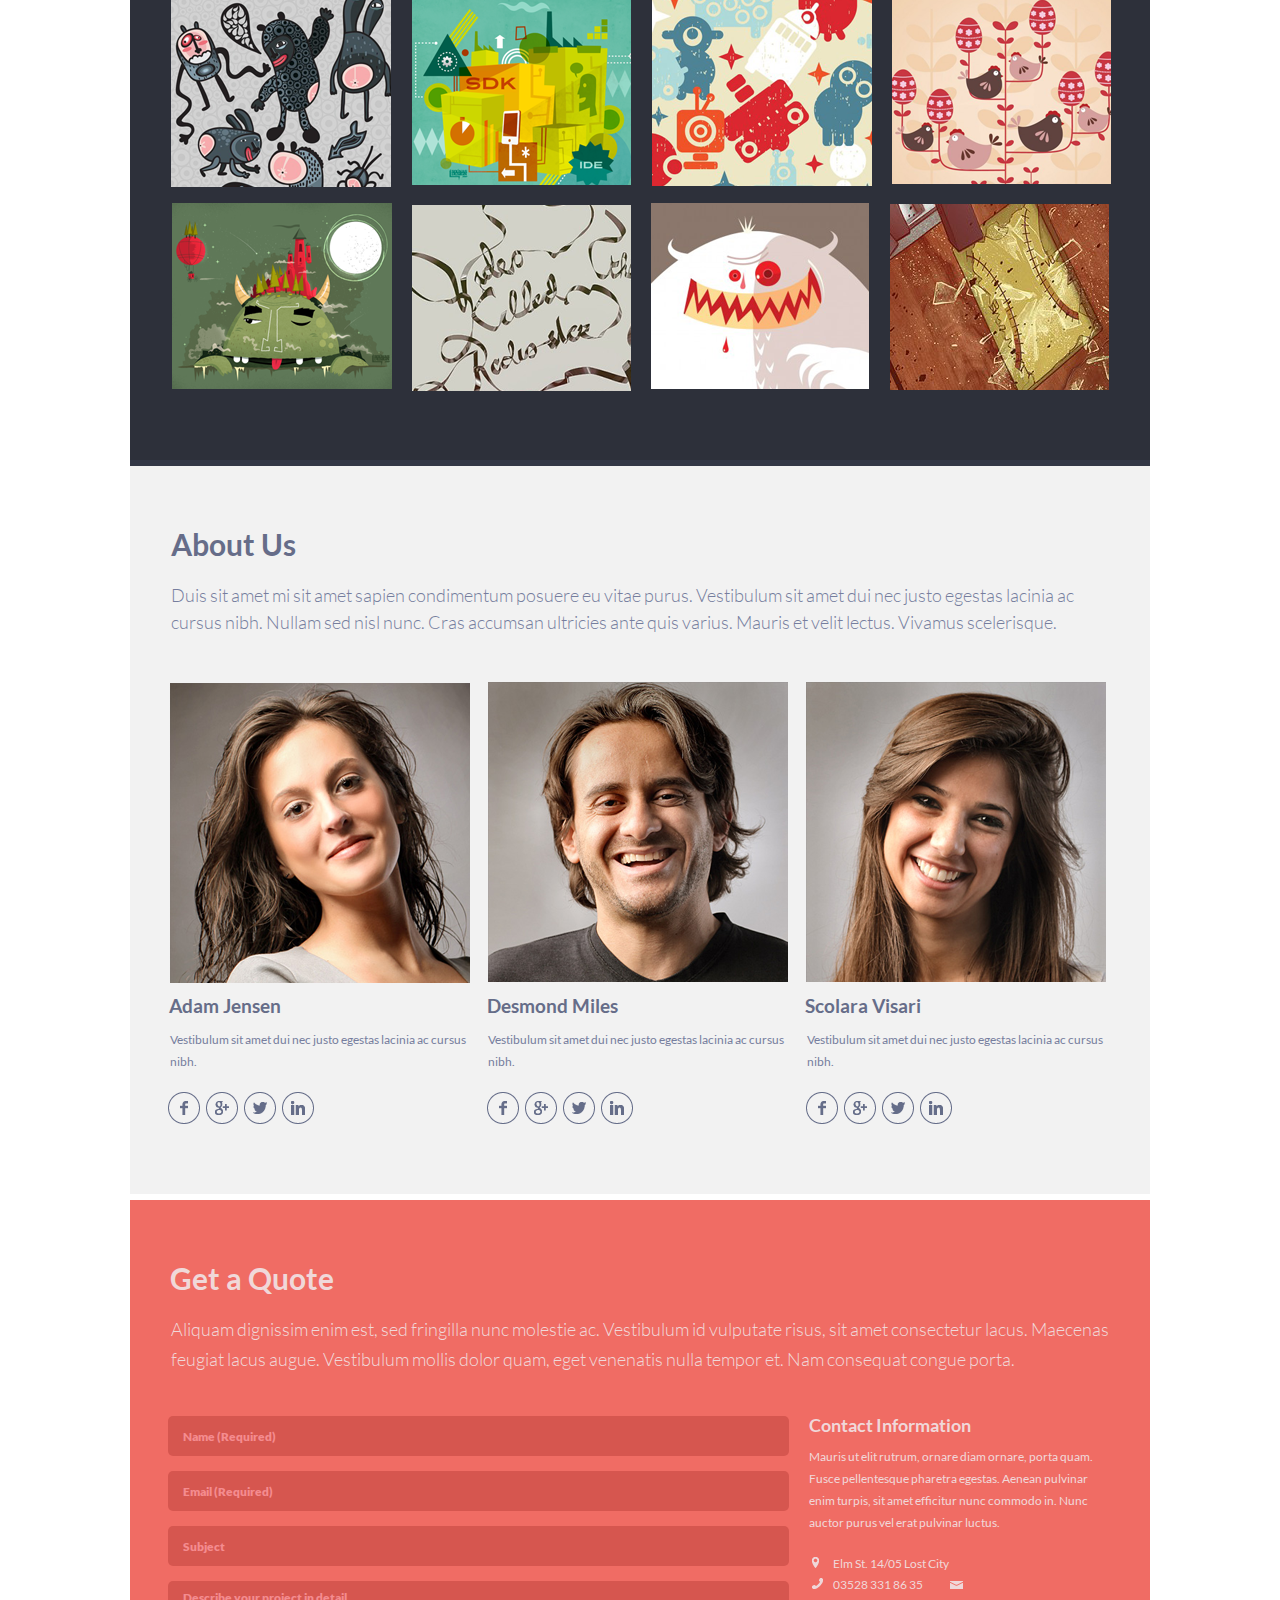
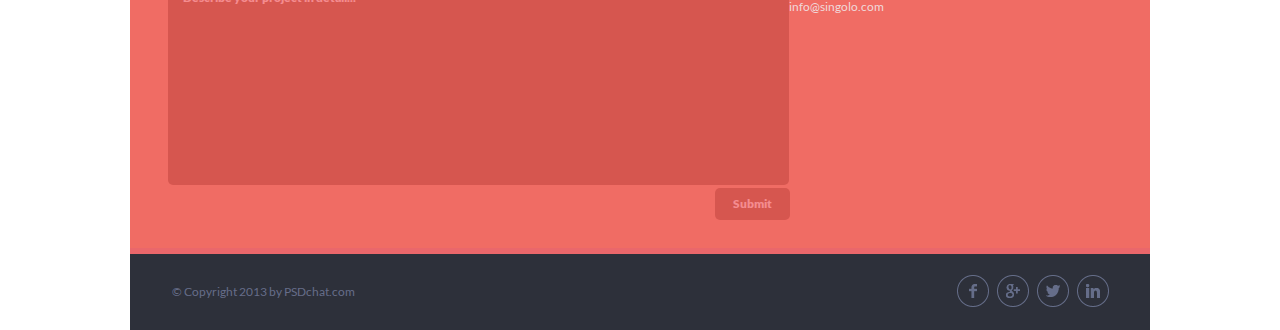
==== commit 38c64cdb: "fix: change layout" ====
--- a/index.html
+++ b/index.html
@@ -210,7 +210,7 @@
     </div>
     <div class="contact-form-line"></div>
     <div class="footer">
-        <img src="assets/images/Copyright.svg" alt="copyright" class="copyright">
+        <p class="copyright">© Copyright 2013 by PSDchat.com</p>
         <div class="icons">
             <img src="assets/icons/facebook.png" alt="image" class="footer__icon">
             <img src="assets/icons/google+.png" alt="image" class="footer__icon">
--- a/style.css
+++ b/style.css
@@ -1,5 +1,6 @@
 body {
     max-width: 1020px;
+    margin: 0 auto;
 }
 
 h1 {
@@ -9,7 +10,7 @@
     font-family: "Lato";
     font-weight: 700;
     text-align: left;
-    padding: 42px 0 0 41px;
+    padding: 45px 0 0 41px;
 }
 
 .title-text {
@@ -20,7 +21,7 @@
     color: #767e9e;
     font-family: "Lato";
     font-weight: 200;
-    padding: 0 0 30px 41px;
+    padding: 0 0 26px 41px;
 }
 
 .services-text {
@@ -126,20 +127,20 @@
 
 .iPhone-Vertical {
     position: absolute;
-    left: 119px;
-    top: 86px;
+    left: 381px;
+    top: 77px;
 }
 
 .iPhone-Horizontal {
     position: absolute;
-    left: 369px;
-    top: 171px;
+    right: 348px;
+    top: 164px;
 }
 
 .chev {
     position: absolute;
     padding: 42px;
-    top: 342px;
+    top: 335px;
     cursor: pointer;
 }
 
@@ -296,7 +297,7 @@
     list-style: none;
     display: flex;
     margin: 0;
-    padding: 11px 0 15px 36px;
+    padding: 7px 0 15px 36px;
 }
 .filter__item {
     border-radius: 6px;
@@ -316,7 +317,7 @@
     display: flex;
     flex-direction: column;
     flex-wrap: wrap;
-    width: 900px;
+    width: 950px;
     margin-left: 31px;
     margin-right: auto;
     height: 205px;
@@ -351,7 +352,7 @@
     align-items: center;
 }
 .about__container__photos {
-    padding: 47px 0 8px 41px;
+    padding: 45px 0 6px 33px;
 }
 .about__image {
     padding: 0 5px;
@@ -360,7 +361,7 @@
     display: flex;
     flex-direction: row;
     width: 752px;
-    margin-left: 47px;
+    margin-left: 39px;
     margin-right: auto;
     height: 21px;
     justify-content: space-between;
@@ -379,11 +380,11 @@
     display: flex;
     flex-direction: row;
     width: 955px;
-    margin-left: 47px;
+    margin-left: 40px;
     margin-right: auto;
     height: 21px;
     justify-content: space-between;
-    align-items: left;
+    text-align: justify;
 }
 .about__container__text p {
     font-size: 12px;
@@ -397,14 +398,14 @@
 .about__container__social-icons {
     display: flex;
     flex-direction: row;
-    width: 793px;
+    width: 784px;
     height: 21px;
     justify-content: space-between;
     align-items: left;
     padding: 54px 0 0 0;
 }
 .icons-1 {
-    margin-left: 46px;
+    margin-left: 37px;
     margin-right: auto;
 }
 .icons-2 {
@@ -609,10 +610,16 @@
     display: flex;
 }
 .copyright {
-    padding: 32px 0 32px 42px;
+    padding: 18px 0 14px 42px;
+    font-size: 12px;
+    color: #666d89;
+    font-family: "Lato";
+    font-weight: 200;
+    text-align: left;
+    width: 328px;
 }
 .icons {
-    padding: 20px 18px 20px 691px;
+    padding: 20px 18px 20px 455px;
 }
 .footer__icon {
     margin: 0 1px;
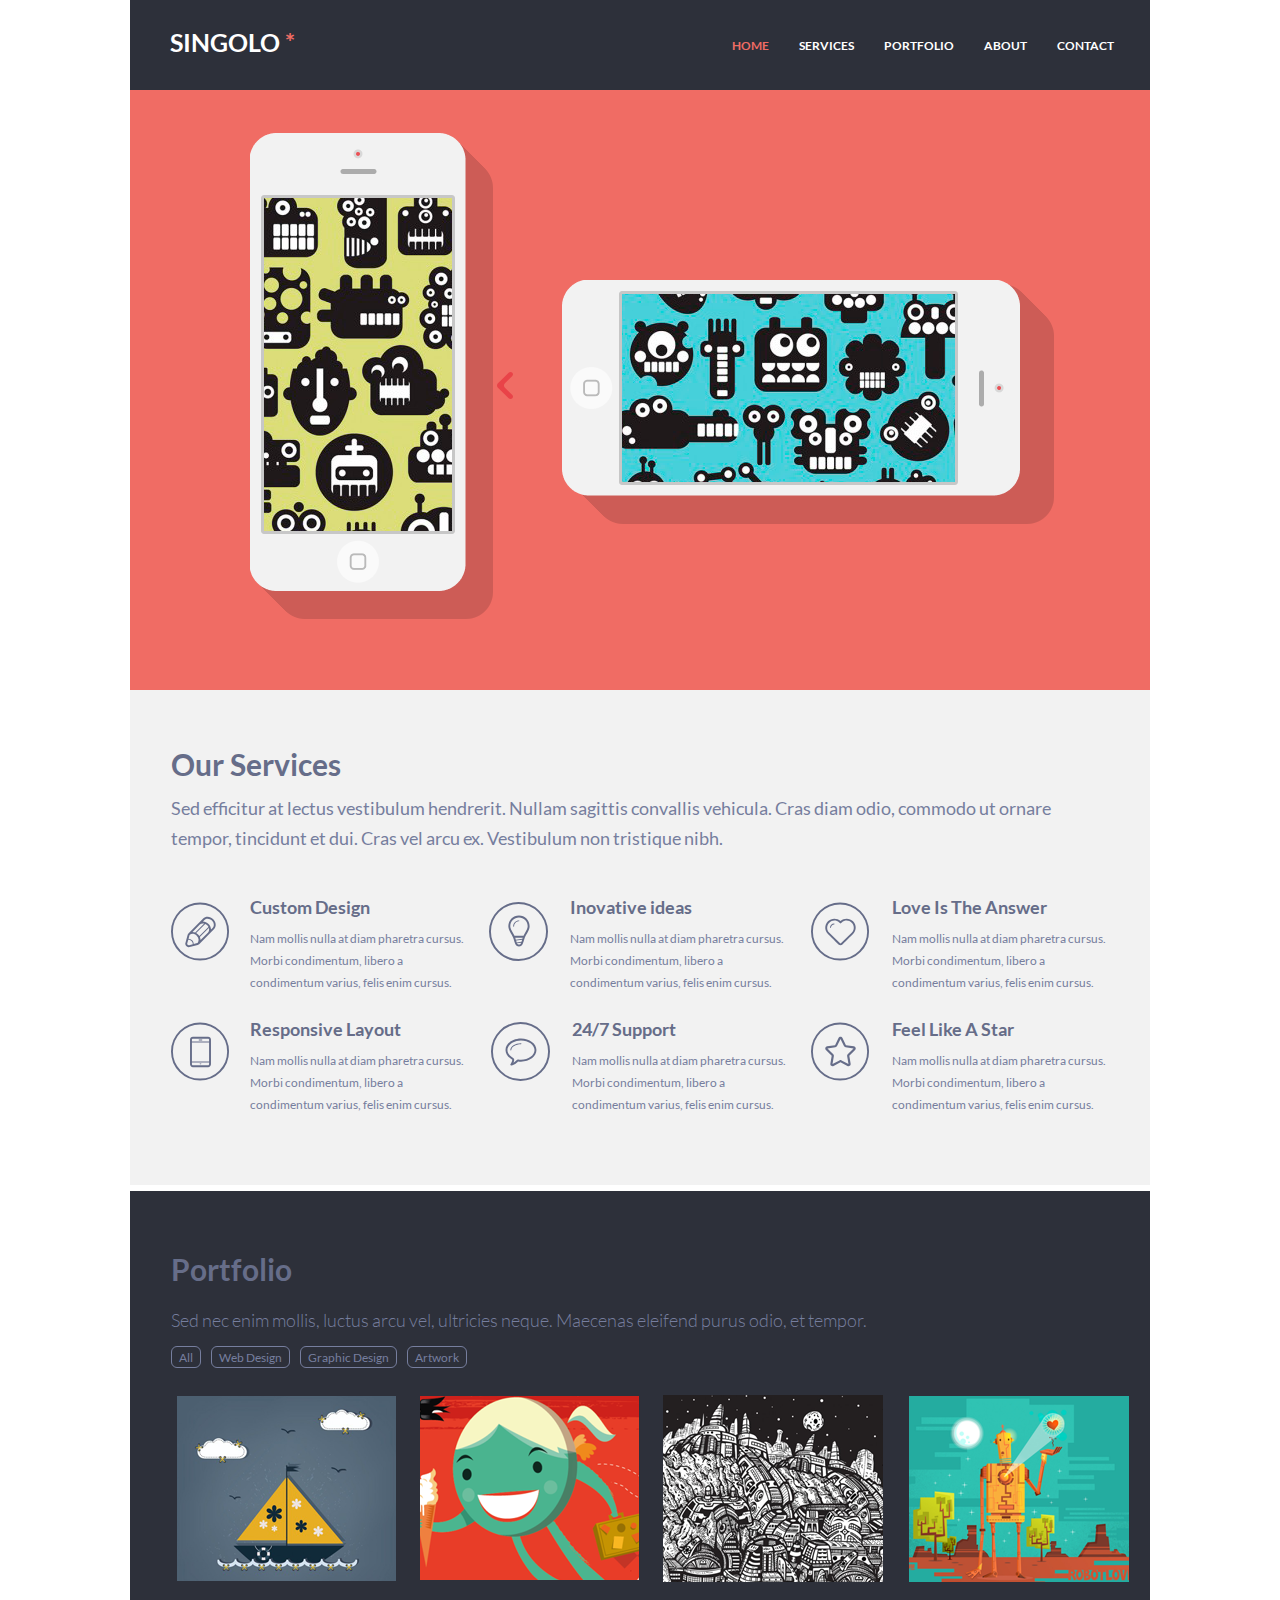
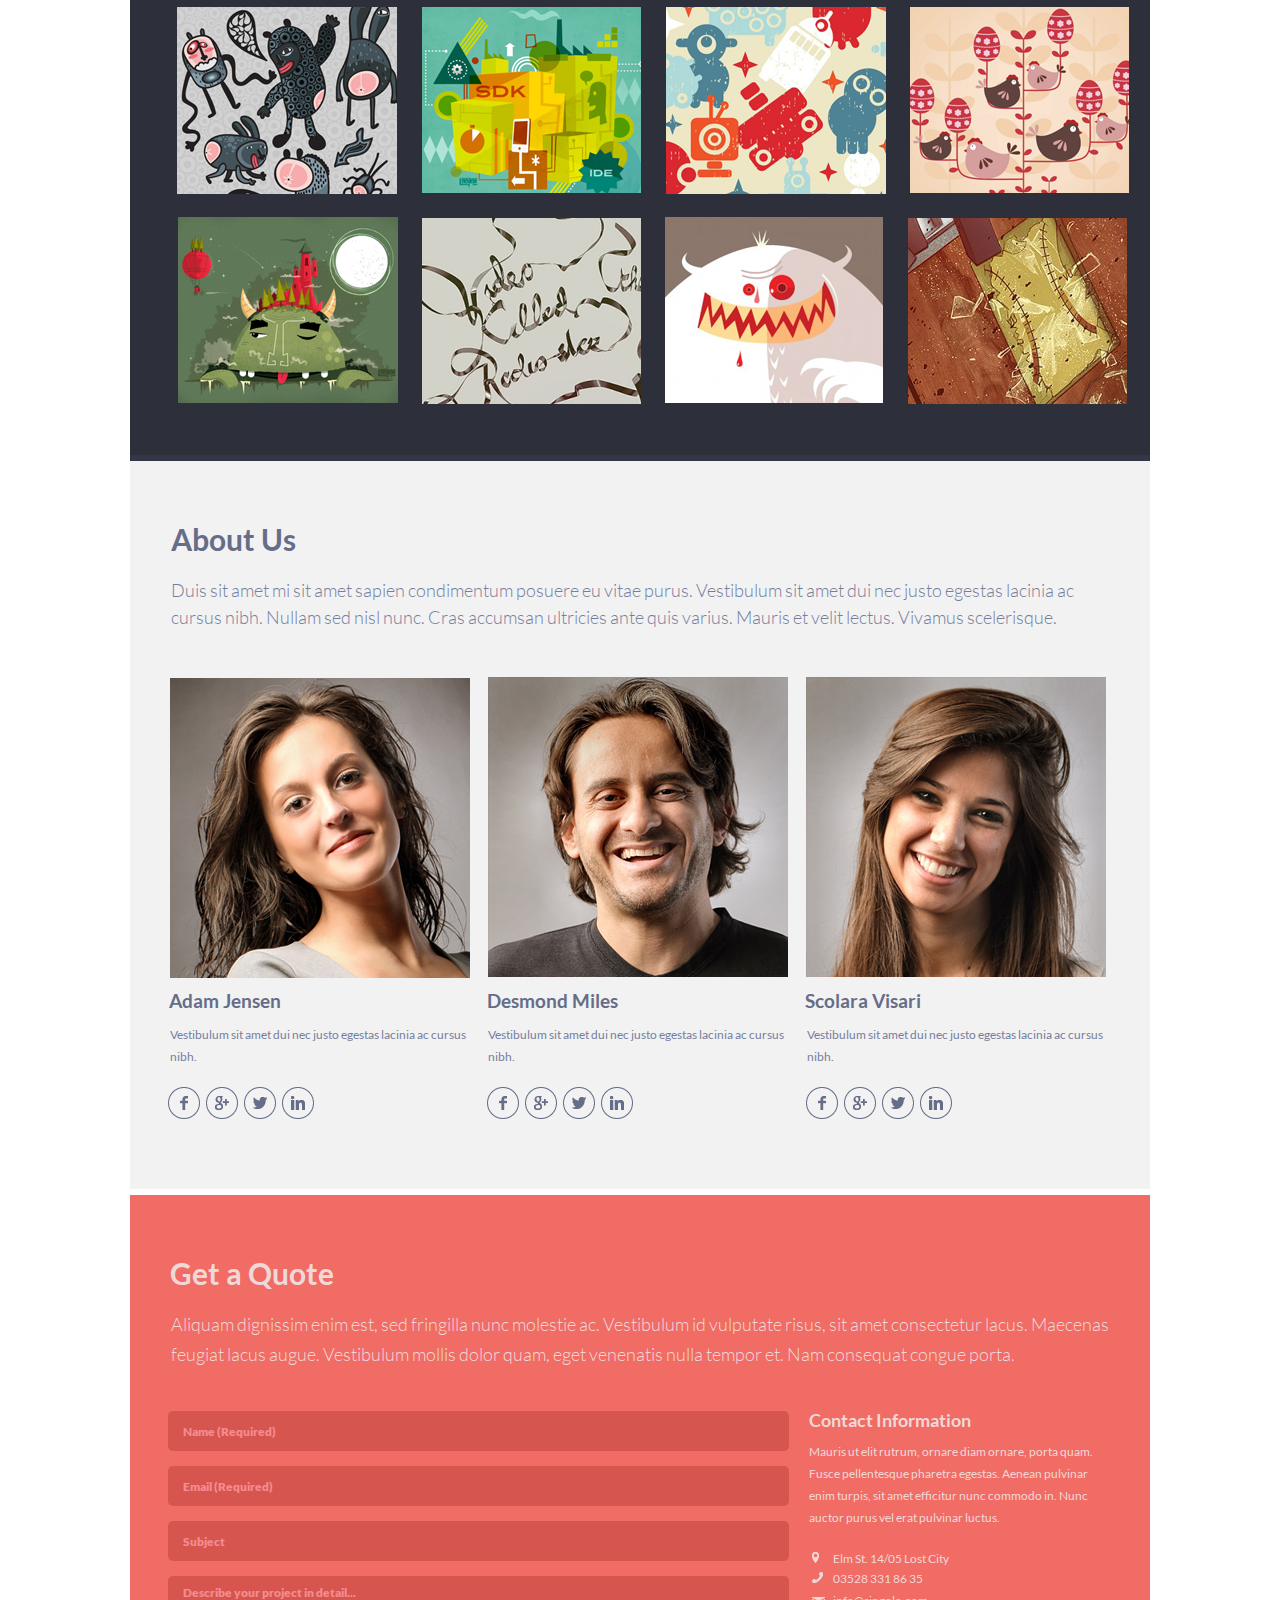
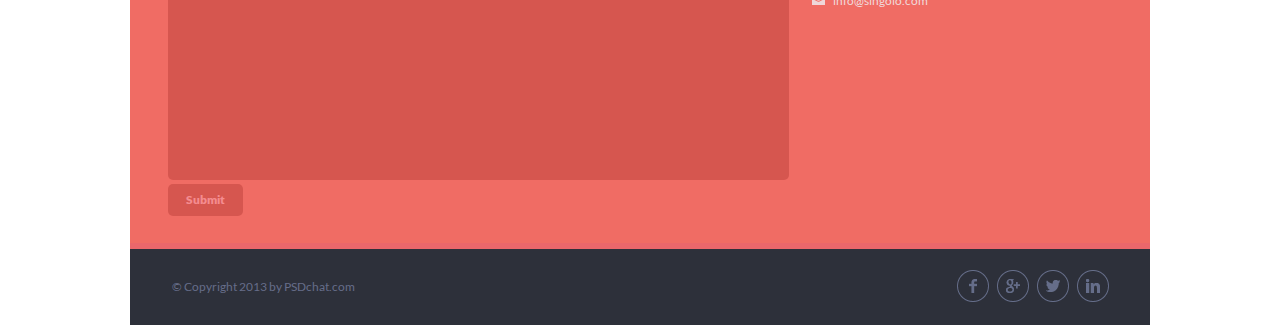
==== commit a43596fa: "feat: add a js file" ====
--- a/index.html
+++ b/index.html
@@ -15,32 +15,87 @@
                     <span class="logo-colored">*</span>
                 </div>
                 <nav class="header__navigation">
-                    <ul class="navigation">
-                        <li class="navigation__item-colored">HOME</li>
-                        <li class="navigation__item">SERVICES</li>
-                        <li class="navigation__item">PORTFOLIO</li>
-                        <li class="navigation__item">ABOUT</li>
-                        <li class="navigation__item">CONTACT</li>
-                    </ul>
+                    <div id="navigation">
+                        <a class="navigation__item active" href="#slider">HOME</a>
+                        <a class="navigation__item nonactive" href="#services">SERVICES</a>
+                        <a class="navigation__item nonactive" href="#portfolio-wrapper">PORTFOLIO</a>
+                        <a class="navigation__item nonactive" href="#about">ABOUT</a>
+                        <a class="navigation__item nonactive" href="#contact-form">CONTACT</a>
+                    </div>
                 </nav>
             </div>
         </header>
         <div class="header__line"></div>
-        <section class="slider">
+        <section id="slider">
             <div class="slider-wrapper">
-                <span class="chev">
-                    <img src="assets/images/chev.svg" alt="chevs">
-                </span>
-                <span class="iPhone-Vertical">
-                    <img src="assets/images/iPhone Vertical.svg" alt="iPhone Vertical">
-                </span>
-                <span class="iPhone-Horizontal">
-                    <img src="assets/images/iPhone Horizontal.svg" alt="iPhone Horizontal">
-                </span>
+                <span class="arrow-right">
+                    <img src="assets/images/arrow-right.svg" alt="chevs">
+                </span>
+                <span class="slides slide-1">            
+                    <span class="iphone-vertical">
+                        <img src="assets/images/slide1-vert-iphone.png" alt="iPhone Vertical">
+                    </span>
+                    <span class="iphone-vertical-shadow">
+                        <img src="assets/images/slide1-vert-iphone-shadow.png" alt="iPhone Vertical">
+                    </span>
+                    <span class="screen vertical-screen">
+                        <img src="assets/images/screen.png" alt="iPhone Vertical">
+                    </span>
+                    <span class="iphone-horizontal">
+                        <img src="assets/images/slide1-horiz-iphone.png" alt="iPhone Vertical">
+                    </span>
+                    <span class="iphone-horizontal-shadow">
+                        <img src="assets/images/slide1-horiz-iphone-shadow.png" alt="iPhone Horizontal">
+                    </span>
+                    <span class="screen horizontal-screen">
+                        <img src="assets/images/slide1-horiz-iphone-screen.png" alt="iPhone Horizontal">
+                    </span>               
+                </span>
+                <span class="arrow-left">
+                    <img src="assets/images/arrow-left.svg" alt="chevs">
+                </span>              
+                
+                <span class="slides slide-2">
+                    <span class="iPhone-main">
+                        <span class="iphone-main">
+                            <img src="assets/images/slide2-main-iphone.png" alt="iPhone Main">
+                        </span>
+                        <span class="iphone-main-shadow">
+                            <img src="assets/images/slide2-main-iphone-shadow.png" alt="iPhone Main">
+                        </span>
+                        <span class="screen main-screen">
+                            <img src="assets/images/screen.png" alt="iPhone Main" style="height:354px; width:200px">
+                        </span>
+                    </span>
+                    <span class="iPhone-right">
+                        <span class="iphone-right">
+                            <img src="assets/images/slide2-right-iphone.png" alt="iPhone Main">
+                        </span>
+                        <span class="iphone-right-shadow">
+                            <img src="assets/images/slide2-right-iphone-shadow.png" alt="iPhone Main" style="height:314px; width:156px">
+                        </span>
+                        <span class="screen right-screen">
+                            <img src="assets/images/screen.png" alt="iPhone Main" style="height:217px; width:121px">
+                        </span>
+                    </span>
+                    <span class="iPhone-left">
+                        <span class="iphone-left">
+                            <img src="assets/images/slide2-right-iphone.png" alt="iPhone Main">
+                        </span>
+                        <span class="iphone-left-shadow">
+                            <img src="assets/images/slide2-right-iphone-shadow.png" alt="iPhone Main" style="height:314px; width:156px">
+                        </span>
+                        <span class="screen left-screen">
+                            <img src="assets/images/screen.png" alt="iPhone Main" style="height:217px; width:122px">
+                        </span>
+                    </span>
+                </span>
+                    
+            </span>
             </div>
         </section>
         <div class="slider__line"></div>
-        <section class="services">
+        <section id="services">
             <div class="wrapper">
                 <span class="title">
                     <h1>Our Services</h1>
@@ -87,26 +142,26 @@
                 </div>
         </section>
         <div class="services__line"></div>
-        <div class="portfolio-wrapper">
+        <div id="portfolio-wrapper">
                 <h2 class="portfolio-title">Portfolio</h2>
                 <p class="portfolio-text">Sed nec enim mollis, luctus arcu vel, ultricies neque. Maecenas eleifend purus odio, et tempor.</p>
             <div class="portfolio-filter">
                 <ul class="filter">
-                    <li class="filter__item colored">All</li>
-                    <li class="filter__item">Web Design</li>
-                    <li class="filter__item">Graphic Design</li>
-                    <li class="filter__item">Artwork</li>
+                    <li class="filter__item button1">All</li>
+                    <li class="filter__item button2">Web Design</li>
+                    <li class="filter__item button3">Graphic Design</li>
+                    <li class="filter__item button4">Artwork</li>
                 </ul>
             </div>
-            <div class="portfolio">
+            <div id="portfolio">
                 <section class="portfolio__container">
-                    <img src="assets/images/1-1.png" alt="image" class="portfolio__image">
-                
-                    <img src="assets/images/1-2.png" alt="image" class="portfolio__image">
-                
-                    <img src="assets/images/1-3.png" alt="image" class="portfolio__image">
-                
-                    <img src="assets/images/1-4.png" alt="image" class="portfolio__image">
+                    <img src="assets/images/1-1.png" alt="image" class="portfolio__image" >
+                
+                    <img src="assets/images/1-2.png" alt="image" class="portfolio__image" >
+                
+                    <img src="assets/images/1-3.png" alt="image" class="portfolio__image" >
+                
+                    <img src="assets/images/1-4.png" alt="image" class="portfolio__image" >
                 </section>
                 <section class="portfolio__container">
                     <img src="assets/images/2-1.png" alt="image" class="portfolio__image">
@@ -130,7 +185,7 @@
             </div>
         </div>
         <div class="portfolio-line"></div>
-        <div class="about">
+        <div id="about">
                 <h2 class="portfolio-title">About Us</h2>
                 <p class="portfolio-text">Duis sit amet mi sit amet sapien condimentum posuere eu vitae purus. 
                 Vestibulum sit amet dui nec justo egestas lacinia ac cursus nibh. 
@@ -183,13 +238,22 @@
             Maecenas feugiat lacus augue. Vestibulum mollis dolor quam, 
             eget venenatis nulla tempor et. Nam consequat congue porta.
         </p>
-        <div class="contact-form">
+        <div id="contact-form">
             <div class="contact-form__container1">
-                <form class="form">
-                    <input type="text" class="name" name="name" placeholder="Name (Required)" required pattern="^[a-zA-Z]+(([',. -][a-zA-Z ])?[a-zA-Z]*)*$"><br/>
-                    <input type="text" class="email" name="email" placeholder="Email (Required)" required pattern="^([a-zA-Z0-9_\-\.]+)@([a-zA-Z0-9_\-\.]+)\.([a-zA-Z]{2,5})$"><br/>
-                    <input type="text" class="subject" name="subject" placeholder="Subject"><br/>
-                    <textarea class="description" name="description" form="form" placeholder="Describe your project in detail..."></textarea><br/>
+                <form id="form">
+                    <input type="text" id="name" name="name" placeholder="Name (Required)" required pattern="^[a-zA-Zа-яА-ЯёЁ -]+$">
+                    <input type="email" id="email" name="email" placeholder="Email (Required)" required pattern="^[a-z0-9._%+-]+@[a-z0-9.-]+[.]+[a-z]{2,4}$">
+                    <input type="text" id="subject" name="subject" placeholder="Subject"><br/>
+                    <textarea id="description" name="description" form="form" placeholder="Describe your project in detail..."></textarea>
+                    <button id="submit">Submit</button>
+                        <div id="message-block" class="hidden">
+                            <div id="message" class="hidden">
+                                <p><span class="messages" id="result1"></span></p>
+                                <p><span class="messages" id="result2"></span></p>
+                                <p class="text-message"><span class="messages" id="result3"></span></p>
+                                <button id="close-btn">OK</button>
+                            </div>
+                        </div>
                 </form>
             </div>
             <div class="contact-form__container2">
@@ -203,9 +267,6 @@
                         <a class="contacts__info" href="mail:info@singolo.com"><img src="assets/icons/mail.png" alt="image" class="contacts__mail">info@singolo.com</a>
                 </div>
             </div>
-            <div class="contact-form__container3">
-                <button type="button" class="submit">Submit</button>
-            </div>
         </div>
     </div>
     <div class="contact-form-line"></div>
@@ -218,5 +279,6 @@
             <img src="assets/icons/linkedin.png" alt="image" class="footer__icon">
         </div>
     </div>
-    </body>
+    <script src="script.js"></script>    
+</body>
 </html>--- a/style.css
+++ b/style.css
@@ -2,6 +2,9 @@
     max-width: 1020px;
     margin: 0 auto;
 }
+.hide {
+    overflow: hidden;
+  }
 
 h1 {
     font-size: 30px;
@@ -50,6 +53,8 @@
     height: 90px;
     background-color: #2d303a;
     width: 1020px;
+    z-index: 3;
+    position: fixed;
 }
 
 .header-wrapper {
@@ -72,41 +77,46 @@
     padding: 35px 0 35px 40px;
 }
 
-
-.navigation {
+#navigation {
     font-family: "Lato";
     font-weight: 700;
     font-size: 12px;
-    line-height: 6px;
+    list-style: none;
+    display: flex;
+    margin-right: 21px;
+    max-width: 600px;
+}
+
+.navigation__item {
+    padding: 45px 15px 45px 15px;
+    cursor: pointer;
+    display: inline-block;
+    color: #ffffff; 
+}
+.active {
+    color: #f06c64;
+    cursor: pointer;
+}
+.nonactive {
     color: #ffffff;
-    list-style: none;
-    display: flex;
-    margin-top: 17px;
-    margin-right: 27px;
-}
-
-.navigation__item {
-    padding: 45px 12px 45px 12px;
     cursor: pointer;
 }
-
-.navigation__item-colored {
+.navigation__item:hover {
     color: #f06c64;
     list-style: none;
-    padding: 45px 12px 45px 0;
-    cursor: pointer;
+}
+.navigation__item:active {
+    color: #f06c64;
+    list-style: none;
 } 
-
+a {
+    color: #ffffff;
+    text-decoration: none;
+    display: block;
+}
 .logo-colored {
     color: #f06c64;
 }
-.navigation__item::before {
-    content: "\2022";
-    color: #323746; 
-    display: inline-block; 
-    width: 1.1em;
-    margin-left: -6px;  
-  }
 
 .header__line {
     height: 5px;
@@ -114,36 +124,140 @@
     width: 1020px;
 }
 
-.slider {
-    background-color: #f06c64;
+#slider {
     max-width: 1020px;
     height: 595px;
     width: 1020px;
+    padding-top: 85px;
 }
 
 .slider-wrapper {
     display: flex;
 }
 
-.iPhone-Vertical {
-    position: absolute;
-    left: 381px;
-    top: 77px;
-}
-
-.iPhone-Horizontal {
-    position: absolute;
-    right: 348px;
-    top: 164px;
-}
-
-.chev {
+.arrow-left {
     position: absolute;
     padding: 42px;
-    top: 335px;
+    top: 330px;
     cursor: pointer;
-}
-
+    z-index: 1;
+    left: 455px;
+}
+.arrow-right {
+    position: absolute;
+    padding: 42px;
+    top: 330px;
+    cursor: pointer;
+    z-index: 1;
+    right: 455px;
+}
+.slide-1 {
+    display: inline-block;
+    background-color: #f06c64;
+    position: absolute;
+    width: 1020px;
+    height: 600px;
+}
+.slide-2 {
+    display: none;
+    position: absolute;
+    width: 1020px;
+    height: 600px;
+    background: #648BF0;
+}
+.iphone-main {
+    top: 43px;
+    left: 383px;
+    position: absolute;
+    z-index: 2;
+}
+.iphone-vertical {
+    top: 43px;
+    left: 120px;
+    position: absolute;
+    z-index: 2;
+}
+.iphone-horizontal {
+    top: 190px;
+    right: 130px;
+    position: absolute;
+    z-index: 2;
+}
+.iphone-main-shadow {
+    top: 70px;
+    left: 383px;
+    position: absolute;
+}
+.iphone-vertical-shadow {
+    top: 46px;
+    left: 123px;
+    position: absolute;
+}
+.iphone-horizontal-shadow {
+    top: 194px;
+    right: 96px;
+    position: absolute;
+}
+.iphone-right {
+    top: 140px;
+    right: 268px;
+    position: absolute;
+    z-index: 2;
+    opacity: 50%;
+}
+.iphone-left {
+    top: 140px;
+    left: 248px;
+    position: absolute;
+    z-index: 1;
+    opacity: 50%;
+}
+.iphone-right-shadow {
+    top: 140px;
+    right: 253px;
+    position: absolute;
+    z-index: 1;
+    opacity: 50%;
+}
+.iphone-left-shadow {
+    top: 140px;
+    left: 248px;
+    position: absolute;
+    z-index: 0;
+    opacity: 50%;
+}
+.main-screen {
+    top: 112px;
+    left: 398px;
+    position: absolute;
+    z-index: 2;
+}
+.right-screen {
+    top: 182px;
+    right: 278px;
+    position: absolute;
+    z-index: 2;
+    opacity: 50%;
+}
+.left-screen {
+    top: 182px;
+    left: 257px;
+    position: absolute;
+    z-index: 1;
+    opacity: 50%;
+}
+.vertical-screen {
+    top: 108px;
+    left: 134px;
+    position: absolute;
+    z-index: 2;
+}
+.horizontal-screen {
+    top: 204px;
+    right: 195px;
+    position: absolute;
+    z-index: 2;
+}
 .slider__line {
     width: 1020px;
     height: 5px;
@@ -156,7 +270,7 @@
     background-color: #ffffff;
 }
 
-.services {
+#services {
     width: 1020px;
     height: 495px;
     background-color: #f2f2f2;
@@ -254,7 +368,7 @@
     width: 59px;
     height: 59px;
 }
-.portfolio-wrapper {
+#portfolio-wrapper {
     width: 1020px;
     height: 864px;
     background-color: #2d303a;
@@ -307,17 +421,27 @@
     margin: 5px;
     cursor: pointer;
 }
-.colored {
+.active-filter {
     color: #ffffff;
 }
-.portfolio {
+
+.last-item {
+    order: 1;
+  }
+.active-img {
+    outline: #f06c64 solid 5px;
+}
+#portfolio {
     height: 664px;
-}
-.portfolio__container {
     display: flex;
     flex-direction: column;
     flex-wrap: wrap;
-    width: 950px;
+    box-sizing: border-box;
+}
+.portfolio__container {
+    width: 977px;
+    padding-top: 6px;
+    padding-left: 6px;
     margin-left: 31px;
     margin-right: auto;
     height: 205px;
@@ -330,7 +454,7 @@
     vertical-align: middle;
     padding: 0 10px 0 10px;
 }
-.about {
+#about {
     width: 1020px;
     height: 728px;
     background-color: #f2f2f2;
@@ -492,26 +616,16 @@
     justify-content: space-between;
     align-items: left;
 }
-.contact-form__container3 {
-    flex: 1;
+
+#contact-form {
+    display: flex;
     flex-direction: row;
     flex-wrap: wrap;
-    width: 21px;
-    margin-left: 585px;
-    margin-right: auto;
-    margin-top: 25px;
-    height: 40px;
-    justify-content: space-between;
-}
-.contact-form {
-    display: flex;
-    flex-direction: row;
-    flex-wrap: wrap;
     justify-content: space-between;
     padding-top: 30px;
 }
 
-.name {
+#name {
     width: 604px;
     height: 38px;
     background-color: #d6564f;
@@ -526,7 +640,7 @@
     margin: 15px 0 15px 0;
     padding-left: 15px;
 }
-.email {
+#email {
     width: 604px;
     height: 38px;
     background-color: #d6564f;
@@ -541,7 +655,7 @@
     margin: 0 0 15px 0;
     padding-left: 15px;
 }
-.subject {
+#subject {
     width: 604px;
     height: 38px;
     background-color: #d6564f;
@@ -556,7 +670,7 @@
     margin: 0 0 15px 0;
     padding-left: 15px;
 }
-.description {
+#description {
     width: 604px;
     height: 196px;
     background-color: #d6564f;
@@ -625,7 +739,7 @@
     margin: 0 1px;
     cursor: pointer;
 }
-.submit {
+#submit {
     font-size: 12px;
     line-height: 22px;
     background-color: #d6564f;
@@ -641,7 +755,7 @@
     border: none;
     border-radius: 5px;
 }
-.submit:hover {
+#submit:hover {
     background-color: #d1423a
 }
 
@@ -653,4 +767,51 @@
   }
 :-ms-input-placeholder {
     color: #f48c8f;
-  }+  }
+
+#message-block {
+    position: fixed;
+    width: 100vw;
+    height: 100vh;
+    top: 0;
+    left: 0;
+    background: #0008;
+  }
+
+.hidden {
+    display: none;
+  }
+
+#message {
+    position: absolute;
+    min-width: 510px;
+    max-width: 510px;
+    padding: 10px 10px;
+    background-color: #f06c64;
+    top: 30%;
+    left: 35%;
+    border: 2px solid #d6564f;
+    border-radius: 5px;
+    text-align: left;
+    word-break: break-all;
+  }
+
+  .text-message {
+    max-height: 250px;
+    padding-right: 10px;
+    overflow-y: auto;
+  }
+
+  .messages {
+    font-size: 17px;
+    font-family: "Lato";
+    font-weight: 700;
+    color: #f0d8d9;
+  }
+
+  #close-btn {
+    width: 100px;
+    height: 30px;
+    margin-top: 40px;
+    margin-left: 41%;
+  }
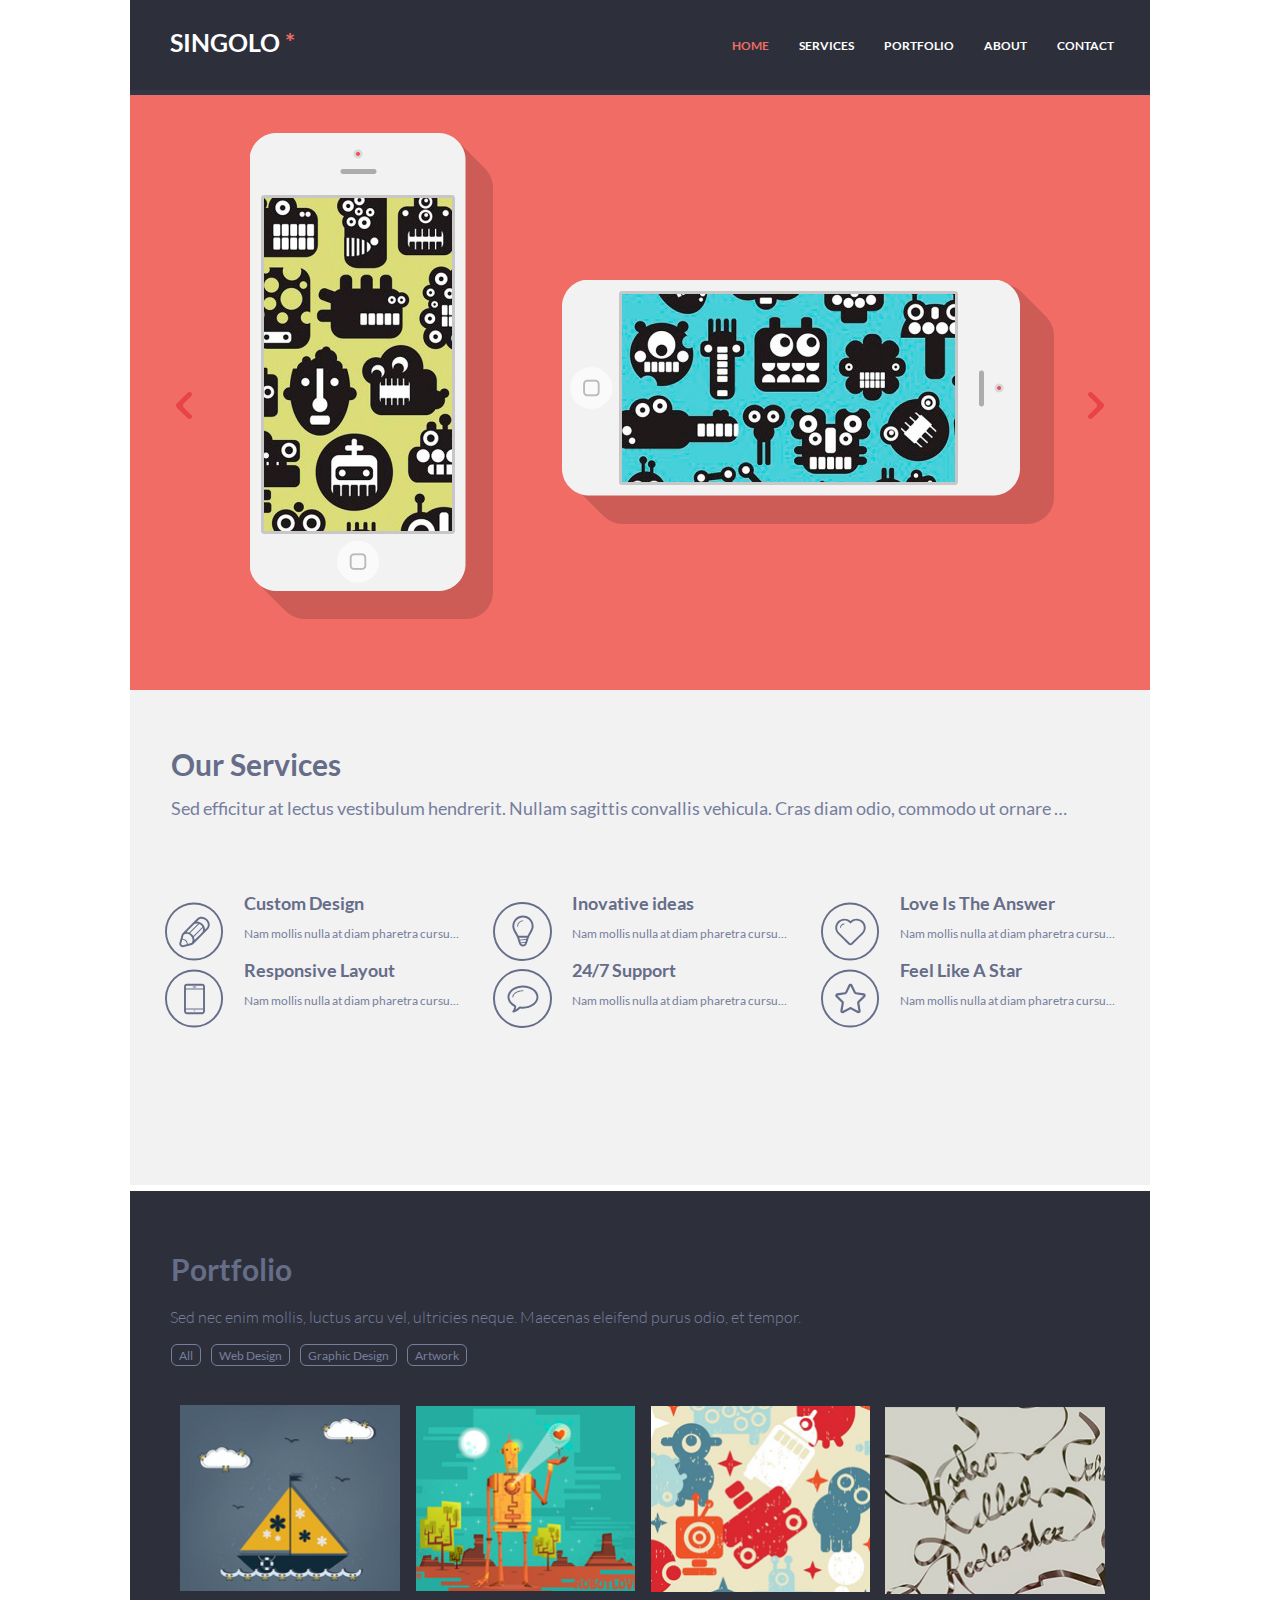
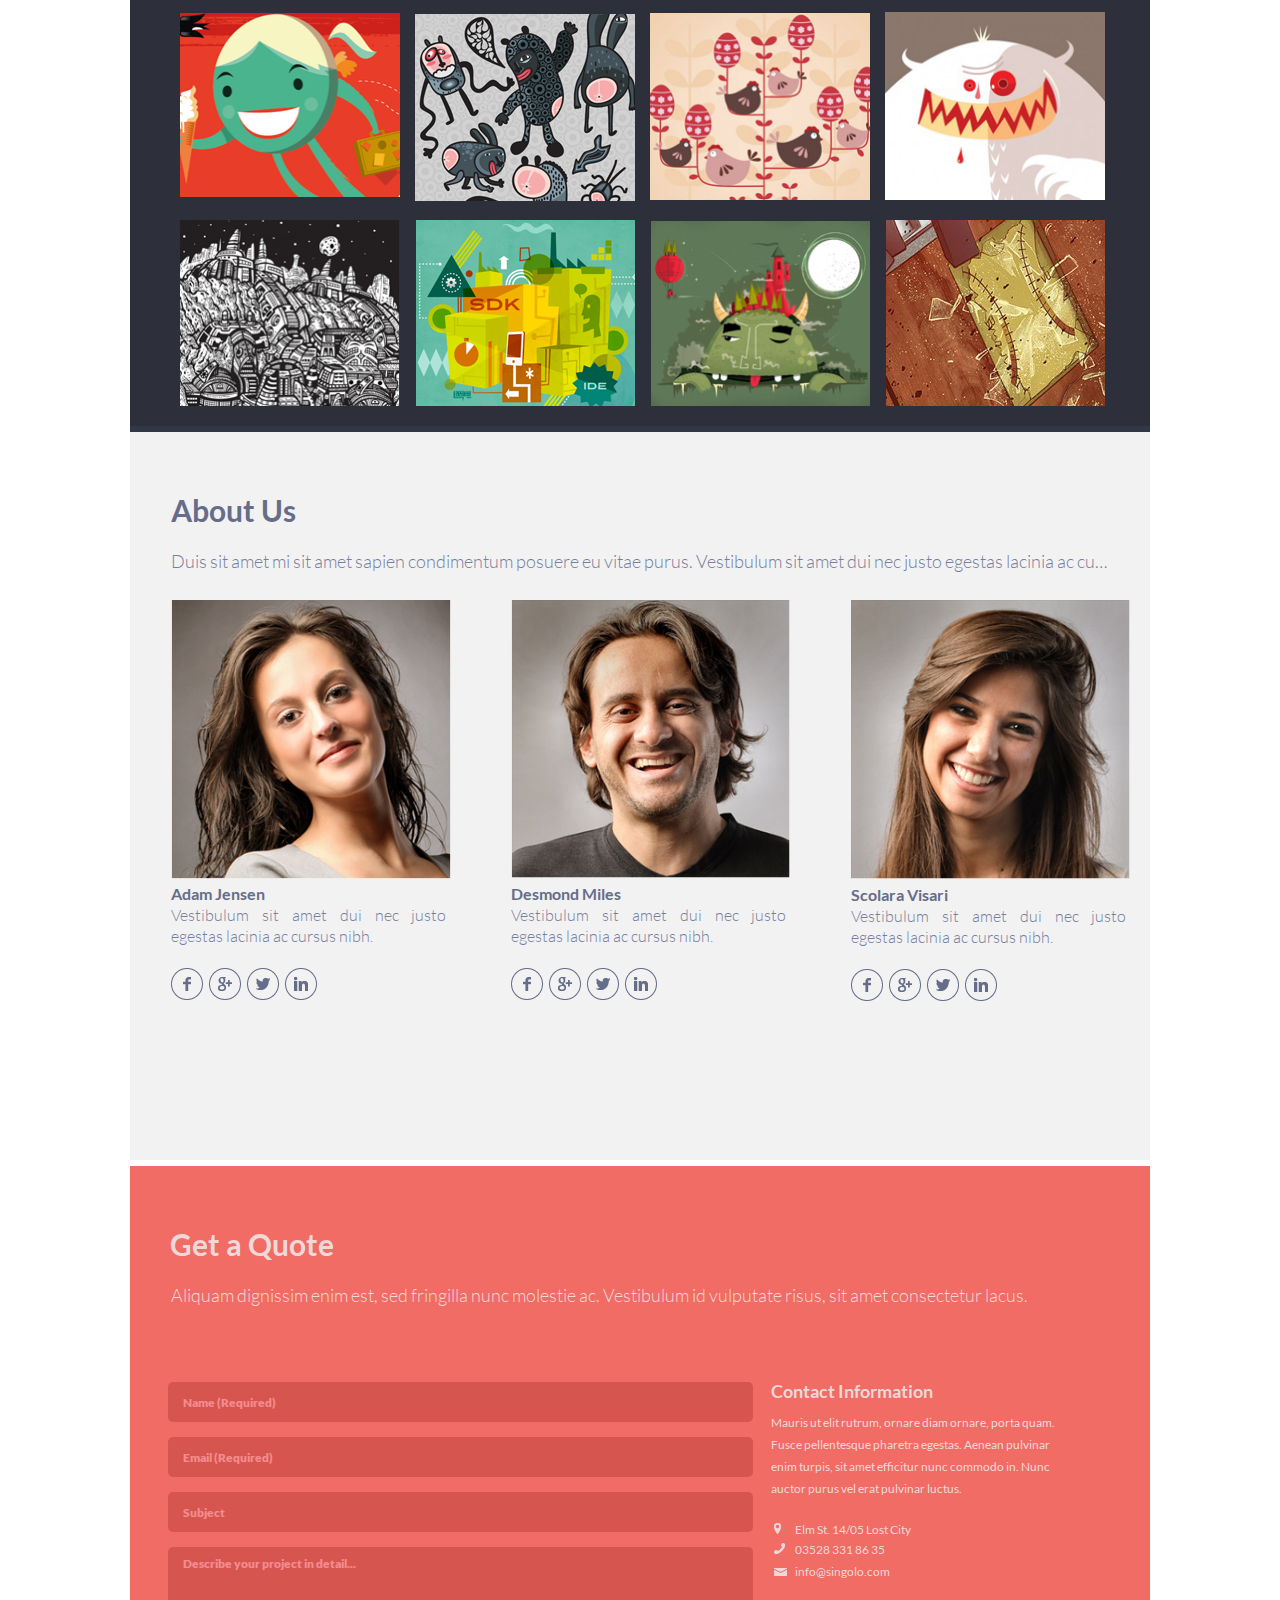
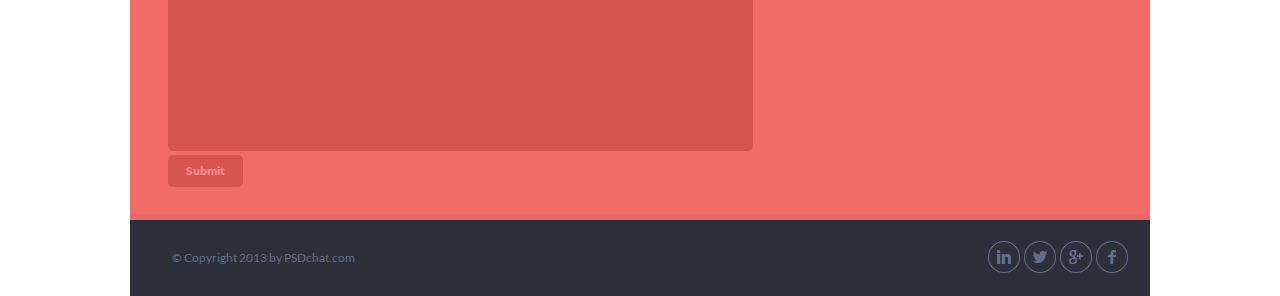
==== commit c9f35200: "feat: add js and make responsive layout" ====
--- a/index.html
+++ b/index.html
@@ -6,6 +6,7 @@
         <meta name="viewport" content="width=device-width, initial-scale=1">
         <link rel="stylesheet" href="./style.css">
         <link rel="stylesheet" href="fonts.css">
+        <link rel="stylesheet" href="https://cdnjs.cloudflare.com/ajax/libs/font-awesome/4.7.0/css/font-awesome.min.css">
     </head>
     <body>
         <header class="header">
@@ -16,6 +17,7 @@
                 </div>
                 <nav class="header__navigation">
                     <div id="navigation">
+                        <a href="javascript:void(0)" class="closebtn" onclick="closeNav()">&times;</a>
                         <a class="navigation__item active" href="#slider">HOME</a>
                         <a class="navigation__item nonactive" href="#services">SERVICES</a>
                         <a class="navigation__item nonactive" href="#portfolio-wrapper">PORTFOLIO</a>
@@ -23,75 +25,46 @@
                         <a class="navigation__item nonactive" href="#contact-form">CONTACT</a>
                     </div>
                 </nav>
-            </div>
+                <a href="javascript:void(0);" id="icon" onclick="hamburger()">
+                    <i class="fa fa-bars"></i>
+                </a>
+            </div>
+            <div class="header__line"></div>
         </header>
-        <div class="header__line"></div>
         <section id="slider">
             <div class="slider-wrapper">
-                <span class="arrow-right">
-                    <img src="assets/images/arrow-right.svg" alt="chevs">
-                </span>
-                <span class="slides slide-1">            
-                    <span class="iphone-vertical">
-                        <img src="assets/images/slide1-vert-iphone.png" alt="iPhone Vertical">
-                    </span>
-                    <span class="iphone-vertical-shadow">
-                        <img src="assets/images/slide1-vert-iphone-shadow.png" alt="iPhone Vertical">
-                    </span>
-                    <span class="screen vertical-screen">
-                        <img src="assets/images/screen.png" alt="iPhone Vertical">
-                    </span>
-                    <span class="iphone-horizontal">
-                        <img src="assets/images/slide1-horiz-iphone.png" alt="iPhone Vertical">
-                    </span>
-                    <span class="iphone-horizontal-shadow">
-                        <img src="assets/images/slide1-horiz-iphone-shadow.png" alt="iPhone Horizontal">
-                    </span>
-                    <span class="screen horizontal-screen">
-                        <img src="assets/images/slide1-horiz-iphone-screen.png" alt="iPhone Horizontal">
-                    </span>               
-                </span>
-                <span class="arrow-left">
-                    <img src="assets/images/arrow-left.svg" alt="chevs">
-                </span>              
-                
-                <span class="slides slide-2">
-                    <span class="iPhone-main">
-                        <span class="iphone-main">
-                            <img src="assets/images/slide2-main-iphone.png" alt="iPhone Main">
-                        </span>
-                        <span class="iphone-main-shadow">
-                            <img src="assets/images/slide2-main-iphone-shadow.png" alt="iPhone Main">
-                        </span>
-                        <span class="screen main-screen">
-                            <img src="assets/images/screen.png" alt="iPhone Main" style="height:354px; width:200px">
-                        </span>
-                    </span>
-                    <span class="iPhone-right">
-                        <span class="iphone-right">
-                            <img src="assets/images/slide2-right-iphone.png" alt="iPhone Main">
-                        </span>
-                        <span class="iphone-right-shadow">
-                            <img src="assets/images/slide2-right-iphone-shadow.png" alt="iPhone Main" style="height:314px; width:156px">
-                        </span>
-                        <span class="screen right-screen">
-                            <img src="assets/images/screen.png" alt="iPhone Main" style="height:217px; width:121px">
-                        </span>
-                    </span>
-                    <span class="iPhone-left">
-                        <span class="iphone-left">
-                            <img src="assets/images/slide2-right-iphone.png" alt="iPhone Main">
-                        </span>
-                        <span class="iphone-left-shadow">
-                            <img src="assets/images/slide2-right-iphone-shadow.png" alt="iPhone Main" style="height:314px; width:156px">
-                        </span>
-                        <span class="screen left-screen">
-                            <img src="assets/images/screen.png" alt="iPhone Main" style="height:217px; width:122px">
-                        </span>
-                    </span>
-                </span>
-                    
-            </span>
+                <img src="assets/images/arrow-right.svg" alt="chevs" class="arrow-right">
+                <div class="slides slide-1">
+                    <div> 
+                        <img src="assets/images/slide1-vert-iphone.png" alt="iPhone Vertical" class="iphone-vertical vertical">
+                        <img src="assets/images/slide1-vert-iphone-shadow.png" alt="iPhone Vertical" class="iphone-vertical-shadow vertical">
+                        <img src="assets/images/screen.png" alt="iPhone Vertical" class="vertical-screen vertical">
+                    </div>    
+                    <div>     
+                        <img src="assets/images/slide1-horiz-iphone.png" alt="iPhone Horizontal" class="iphone-horizontal horizontal">
+                        <img src="assets/images/slide1-horiz-iphone-shadow.png" alt="iPhone Horizontal" class="iphone-horizontal-shadow horizontal">
+                        <img src="assets/images/slide1-horiz-iphone-screen.png" alt="iPhone Horizontal" class="screen horizontal-screen horizontal">            
+                    </div>
+                </div>
+                <img src="assets/images/arrow-left.svg" alt="chevs" class="arrow-left">
+              
+                <div class="slides slide-2">
+                    <div> 
+                        <img src="assets/images/slide2-main-iphone.png" alt="iPhone Main" class="iphone-main">
+                        <img src="assets/images/slide2-main-iphone-shadow.png" alt="iPhone Main" class="iphone-main-shadow">
+                        <img src="assets/images/screen.png" alt="iPhone Main" style="height:354px;" class="screen main-screen">
+                    </div>
+                    <div> 
+                        <img src="assets/images/slide2-right-iphone.png" alt="iPhone Main" class="iphone-right">
+                        <img src="assets/images/slide2-right-iphone-shadow.png" alt="iPhone Main" style="height:314px;" class="iphone-right-shadow">
+                        <img src="assets/images/screen.png" alt="iPhone Main" style="height:217px;" class="screen right-screen">
+                    </div>
+                    <div> 
+                        <img src="assets/images/slide2-right-iphone.png" alt="iPhone Main" class="iphone-left">
+                        <img src="assets/images/slide2-right-iphone-shadow.png" alt="iPhone Main" style="height:314px;"  class="iphone-left-shadow">
+                        <img src="assets/images/screen.png" alt="iPhone Main" style="height:217px;" class="screen left-screen">
+                    </div>
+                </div>
             </div>
         </section>
         <div class="slider__line"></div>
@@ -103,48 +76,60 @@
                 <span>
                     <p class="title-text">Sed efficitur at lectus vestibulum hendrerit. Nullam sagittis convallis vehicula. Cras diam odio, commodo ut ornare tempor, tincidunt et dui. Cras vel arcu ex. Vestibulum non tristique nibh.</p>
                 </span>
-                <div class="layout-3-column">
-                    <div class="container1">
-                        <img src="assets/icons/pen.svg" alt="pen icon" class="pen">
-                            <div class="container1-1">
-                                <h3 class="services-title">Custom Design</h3>
+                <div class="container">
+                            <div class="container-item">
+                                <img src="assets/icons/pen.svg" alt="pen icon" class="pen">
+                                <div class="service">
+                                    <h3 class="services-title">Custom Design</h3>
+                                    <p class="services-text">Nam mollis nulla at diam pharetra cursus. Morbi condimentum, libero a condimentum varius, felis enim cursus. </p>
+                                </div>
+                            </div>
+                            
+                            <div class="container-item">
+                                <img src="assets/icons/bulb.svg" alt="bulb icon" class="bulb">
+                                <div class="service">
+                                    <h3 class="services-title">Inovative ideas</h3>
+                                    <p class="services-text">Nam mollis nulla at diam pharetra cursus. Morbi condimentum, libero a condimentum varius, felis enim cursus. </p>
+                                </div>
+                            </div>
+                            
+                            <div class="container-item">
+                                <img src="assets/icons/heart.svg" alt="heart icon" class="heart"> 
+                                <div class="service">
+                                    <h3 class="services-title">Love Is The Answer</h3>
+                                    <p class="services-text">Nam mollis nulla at diam pharetra cursus. Morbi condimentum, libero a condimentum varius, felis enim cursus. </p>
+                                </div>                                                                                              
+                            </div>
+                            
+                            <div class="container-item">
+                            <img src="assets/icons/phone.svg" alt="phone icon" class="phone">                       
+                                <div class="service">
+                                    <h3 class="services-title">Responsive Layout</h3>
+                                    <p class="services-text">Nam mollis nulla at diam pharetra cursus. Morbi condimentum, libero a condimentum varius, felis enim cursus. </p>
+                                </div>
+                            </div>
+
+                            <div class="container-item">
+                                <img src="assets/icons/bubble.svg" alt="bubble icon" class="bubble">
+                                    <div class="service">
+                                <h3 class="services-title">24/7 Support</h3>
                                 <p class="services-text">Nam mollis nulla at diam pharetra cursus. Morbi condimentum, libero a condimentum varius, felis enim cursus. </p>
-                            </div>
-                        <img src="assets/icons/bulb.svg" alt="bulb icon" class="bulb">
-                            <div class="container1-2">
-                                <h3 class="services-title">Inovative ideas</h3>
+                                    </div>
+                            </div>
+                        
+                            <div class="container-item">
+                                <img src="assets/icons/star.svg" alt="star icon" class="star">
+                                <div class="service">
+                                <h3 class="services-title">Feel Like A Star</h3>
                                 <p class="services-text">Nam mollis nulla at diam pharetra cursus. Morbi condimentum, libero a condimentum varius, felis enim cursus. </p>
-                            </div>
-                        <img src="assets/icons/heart.svg" alt="heart icon" class="heart"> 
-                            <div class="container1-3">
-                                <h3 class="services-title">Love Is The Answer</h3>
-                                <p class="services-text">Nam mollis nulla at diam pharetra cursus. Morbi condimentum, libero a condimentum varius, felis enim cursus. </p>
-                            </div>
-                    </div>                                                       
-                    
-                    <div class="container2">
-                        <img src="assets/icons/phone.svg" alt="phone icon" class="phone">                       
-                            <div class="container2-1">
-                                <h3 class="services-title">Responsive Layout</h3>
-                                <p class="services-text">Nam mollis nulla at diam pharetra cursus. Morbi condimentum, libero a condimentum varius, felis enim cursus. </p>
-                            </div>
-                        <img src="assets/icons/bubble.svg" alt="bubble icon" class="bubble">
-                            <div class="container2-2">
-                        <h3 class="services-title">24/7 Support</h3>
-                        <p class="services-text">Nam mollis nulla at diam pharetra cursus. Morbi condimentum, libero a condimentum varius, felis enim cursus. </p>
-                            </div>
-                        <img src="assets/icons/star.svg" alt="star icon" class="star">
-                            <div class="container2-3">
-                        <h3 class="services-title">Feel Like A Star</h3>
-                        <p class="services-text">Nam mollis nulla at diam pharetra cursus. Morbi condimentum, libero a condimentum varius, felis enim cursus. </p>
-                            </div>
-                    </div>
+                                </div>
+                            </div>
                 </div>
         </section>
         <div class="services__line"></div>
         <div id="portfolio-wrapper">
                 <h2 class="portfolio-title">Portfolio</h2>
-                <p class="portfolio-text">Sed nec enim mollis, luctus arcu vel, ultricies neque. Maecenas eleifend purus odio, et tempor.</p>
+                <p class="main-portfolio-text">Sed nec enim mollis, luctus arcu vel, ultricies neque. Maecenas eleifend purus odio, et tempor.</p>
             <div class="portfolio-filter">
                 <ul class="filter">
                     <li class="filter__item button1">All</li>
@@ -154,80 +139,98 @@
                 </ul>
             </div>
             <div id="portfolio">
-                <section class="portfolio__container">
+                <a href="#" class="project-link">
                     <img src="assets/images/1-1.png" alt="image" class="portfolio__image" >
+                </a>
+
+                <a href="#" class="project-link">
+                    <img src="assets/images/1-2.png" alt="image" class="portfolio__image" >
+                </a>
+
+                <a href="#" class="project-link">
+                    <img src="assets/images/1-3.png" alt="image" class="portfolio__image" >
+                </a>
+
+                <a href="#" class="project-link">
+                    <img src="assets/images/1-4.png" alt="image" class="portfolio__image" >
+                </a>
+
+                <a href="#" class="project-link">
+                    <img src="assets/images/2-1.png" alt="image" class="portfolio__image">
+                </a>
+
+                <a href="#" class="project-link">
+                    <img src="assets/images/2-2.png" alt="image" class="portfolio__image">
+                </a>
+
+                <a href="#" class="project-link">
+                    <img src="assets/images/2-3.png" alt="image" class="portfolio__image">
+                </a>
+
+                <a href="#" class="project-link">
+                    <img src="assets/images/2-4.png" alt="image" class="portfolio__image">
+               </a>
+
+                <a href="#" class="project-link">  
+                    <img src="assets/images/3-1.png" alt="image" class="portfolio__image">
+                </a>
+
+                <a href="#" class="project-link">
+                    <img src="assets/images/3-2.png" alt="image" class="portfolio__image">
+                </a>
+
+                <a href="#" class="project-link">                    
+                    <img src="assets/images/3-3.png" alt="image" class="portfolio__image">
+                </a>
                 
-                    <img src="assets/images/1-2.png" alt="image" class="portfolio__image" >
-                
-                    <img src="assets/images/1-3.png" alt="image" class="portfolio__image" >
-                
-                    <img src="assets/images/1-4.png" alt="image" class="portfolio__image" >
-                </section>
-                <section class="portfolio__container">
-                    <img src="assets/images/2-1.png" alt="image" class="portfolio__image">
-                
-                    <img src="assets/images/2-2.png" alt="image" class="portfolio__image">
-                
-                    <img src="assets/images/2-3.png" alt="image" class="portfolio__image">
-                
-                    <img src="assets/images/2-4.png" alt="image" class="portfolio__image">
-                </section>
-                <section class="portfolio__container">
-                    <img src="assets/images/3-1.png" alt="image" class="portfolio__image">
-                
-                    <img src="assets/images/3-2.png" alt="image" class="portfolio__image">
-                
-                    <img src="assets/images/3-3.png" alt="image" class="portfolio__image">
-                
+                <a href="#" class="project-link">
                     <img src="assets/images/3-4.png" alt="image" class="portfolio__image">
-
-                </section>
+                </a>
+             
             </div>
         </div>
         <div class="portfolio-line"></div>
         <div id="about">
                 <h2 class="portfolio-title">About Us</h2>
-                <p class="portfolio-text">Duis sit amet mi sit amet sapien condimentum posuere eu vitae purus. 
+                <p class="about-text">Duis sit amet mi sit amet sapien condimentum posuere eu vitae purus. 
                 Vestibulum sit amet dui nec justo egestas lacinia ac cursus nibh. 
                 Nullam sed nisl nunc. Cras accumsan ultricies ante quis varius. 
                 Mauris et velit lectus. Vivamus scelerisque.
                 </p>
                 <section class="about__container__photos">
-                    <img src="assets/images/photo-1.png" alt="image" class="about__image">
-                
-                    <img src="assets/images/photo-2.png" alt="image" class="about__image">
-                
-                    <img src="assets/images/photo-3.png" alt="image" class="about__image">
-                </section>
-                <section class="about__container__names">
-                    <h3>Adam Jensen</h3>
-                    <h3 class="name-space">Desmond Miles</h3>
-                    <h3>Scolara Visari</h3>
-                </section>
-                <section class="about__container__text">
-                    <p class="portfolio-text">Vestibulum sit amet dui nec justo egestas lacinia ac cursus nibh.</p>
-                    <p class="portfolio-text">Vestibulum sit amet dui nec justo egestas lacinia ac cursus nibh.</p>
-                    <p class="portfolio-text">Vestibulum sit amet dui nec justo egestas lacinia ac cursus nibh.</p>
-                </section>
-                <section class="about__container__social-icons">
-                    <div class="icons-1">
-                        <img src="assets/icons/facebook.png" alt="image" class="about__icon">
-                        <img src="assets/icons/google+.png" alt="image" class="about__icon">
-                        <img src="assets/icons/twitter.png" alt="image" class="about__icon">
-                        <img src="assets/icons/linkedin.png" alt="image" class="about__icon">
-                    </div>
-                    <div class="icons-2">
-                        <img src="assets/icons/facebook.png" alt="image" class="about__icon">
-                        <img src="assets/icons/google+.png" alt="image" class="about__icon">
-                        <img src="assets/icons/twitter.png" alt="image" class="about__icon">
-                        <img src="assets/icons/linkedin.png" alt="image" class="about__icon">
-                    </div>
-                    <div class="icons-3">
-                        <img src="assets/icons/facebook.png" alt="image" class="about__icon">
-                        <img src="assets/icons/google+.png" alt="image" class="about__icon">
-                        <img src="assets/icons/twitter.png" alt="image" class="about__icon">
-                        <img src="assets/icons/linkedin.png" alt="image" class="about__icon">
-                    </div>
+                    <div class="about-box">
+                        <img src="assets/images/photo-1.png" alt="image" class="about__image">
+                        <h3 class="about__container__names">Adam Jensen</h3>
+                        <p class="about__container__text portfolio-text">Vestibulum sit amet dui nec justo egestas lacinia ac cursus nibh.</p>
+                        <div class="about-icons">
+                            <img src="assets/icons/facebook.png" alt="image" class="about__icon">
+                            <img src="assets/icons/google+.png" alt="image" class="about__icon">
+                            <img src="assets/icons/twitter.png" alt="image" class="about__icon">
+                            <img src="assets/icons/linkedin.png" alt="image" class="about__icon">
+                        </div>
+                    </div>
+                    <div class="about-box">
+                        <img src="assets/images/photo-2.png" alt="image" class="about__image">
+                        <h3 class="about__container__names">Desmond Miles</h3>
+                        <p class="about__container__text portfolio-text">Vestibulum sit amet dui nec justo egestas lacinia ac cursus nibh.</p>
+                        <div class="about-icons">
+                            <img src="assets/icons/facebook.png" alt="image" class="about__icon">
+                            <img src="assets/icons/google+.png" alt="image" class="about__icon">
+                            <img src="assets/icons/twitter.png" alt="image" class="about__icon">
+                            <img src="assets/icons/linkedin.png" alt="image" class="about__icon">
+                        </div>
+                    </div> 
+                    <div class="about-box">
+                        <img src="assets/images/photo-3.png" alt="image" class="about__image">
+                        <h3 class="about__container__names">Scolara Visari</h3>
+                        <p class="about__container__text portfolio-text">Vestibulum sit amet dui nec justo egestas lacinia ac cursus nibh.</p>
+                        <div class="about-icons">
+                            <img src="assets/icons/facebook.png" alt="image" class="about__icon">
+                            <img src="assets/icons/google+.png" alt="image" class="about__icon">
+                            <img src="assets/icons/twitter.png" alt="image" class="about__icon">
+                            <img src="assets/icons/linkedin.png" alt="image" class="about__icon">
+                        </div>
+                    </div> 
                 </section>
         </div>
         <div class="about-line"></div>
@@ -235,8 +238,6 @@
         <h2 class="quote-title">Get a Quote</h2>
         <p class="quote-wrapper__text">Aliquam dignissim enim est, sed fringilla nunc molestie ac. 
             Vestibulum id vulputate risus, sit amet consectetur lacus. 
-            Maecenas feugiat lacus augue. Vestibulum mollis dolor quam, 
-            eget venenatis nulla tempor et. Nam consequat congue porta.
         </p>
         <div id="contact-form">
             <div class="contact-form__container1">
--- a/style.css
+++ b/style.css
@@ -1,6 +1,8 @@
+
 body {
-    max-width: 1020px;
+    width: 1020px;
     margin: 0 auto;
+    position: relative;
 }
 .hide {
     overflow: hidden;
@@ -17,25 +19,37 @@
 }
 
 .title-text {
-    width: 940px;
-    height: 57px;
+    max-width: 900px;
+    width: 100%;
+    max-height: 57px;
+    height: 100%;
     font-size: 18px;
     line-height: 30px;
     color: #767e9e;
     font-family: "Lato";
     font-weight: 200;
     padding: 0 0 26px 41px;
+    text-align: justify;
+    text-overflow: ellipsis;
+    overflow: hidden;
+    white-space: nowrap; 
 }
 
 .services-text {
-    width: 219px;
-    height: 128px;
+    max-width: 219px;
+    width: 100%;
+    max-height: 63px;
+    height: 100%;
+    margin: 11px 0 0 0;
     font-size: 12px;
     line-height: 22px;
     color: #767e9e;
     font-family: "Lato";
     font-weight: 200;
-    text-align: left;
+    text-align: justify;
+    text-overflow: ellipsis;
+    overflow: hidden;
+    white-space: nowrap;   
 }
 
 .services-title {
@@ -54,7 +68,8 @@
     background-color: #2d303a;
     width: 1020px;
     z-index: 3;
-    position: fixed;
+    position: sticky;
+    top: 0;
 }
 
 .header-wrapper {
@@ -62,6 +77,7 @@
     align-items: center;
     justify-content: space-between;
     height: 90px;
+    width: 100%;
 }
 
 .logo {
@@ -85,6 +101,7 @@
     display: flex;
     margin-right: 21px;
     max-width: 600px;
+    position: relative;
 }
 
 .navigation__item {
@@ -121,46 +138,51 @@
 .header__line {
     height: 5px;
     background-color: #323746;
+    max-width: 1020px;
+    width: 100%;
+}
+
+#slider {
     width: 1020px;
-}
-
-#slider {
+    height: 595px;
+}
+
+.slider-wrapper {
+    display: flex;
     max-width: 1020px;
-    height: 595px;
-    width: 1020px;
-    padding-top: 85px;
-}
-
-.slider-wrapper {
-    display: flex;
+    width: 100%;
+    height: 100%;
+    position: relative;
 }
 
 .arrow-left {
     position: absolute;
     padding: 42px;
-    top: 330px;
+    top: 260px;
     cursor: pointer;
     z-index: 1;
-    left: 455px;
-}
+    left: 4px;
+}
+
 .arrow-right {
     position: absolute;
     padding: 42px;
-    top: 330px;
+    top: 260px;
     cursor: pointer;
     z-index: 1;
-    right: 455px;
-}
+    right: 4px;
+}
+
 .slide-1 {
     display: inline-block;
     background-color: #f06c64;
-    position: absolute;
+    position: relative;
     width: 1020px;
     height: 600px;
 }
 .slide-2 {
     display: none;
-    position: absolute;
+    position: relative;
     width: 1020px;
     height: 600px;
     background: #648BF0;
@@ -169,14 +191,37 @@
     top: 43px;
     left: 383px;
     position: absolute;
-    z-index: 2;
-}
+    z-index: 3;
+}
+.iphone-vertical-shadow {
+    top: 46px;
+    left: 123px;
+    position: absolute;
+}
+.iphone-horizontal-shadow {
+    top: 194px;
+    right: 96px;
+    position: absolute;
+}
+
 .iphone-vertical {
     top: 43px;
     left: 120px;
     position: absolute;
     z-index: 2;
 }
+.vertical-screen {
+    top: 108px;
+    left: 134px;
+    position: absolute;
+    z-index: 2;
+}
+.horizontal-screen {
+    top: 204px;
+    right: 195px;
+    position: absolute;
+    z-index: 2;
+}
 .iphone-horizontal {
     top: 190px;
     right: 130px;
@@ -188,16 +233,6 @@
     left: 383px;
     position: absolute;
 }
-.iphone-vertical-shadow {
-    top: 46px;
-    left: 123px;
-    position: absolute;
-}
-.iphone-horizontal-shadow {
-    top: 194px;
-    right: 96px;
-    position: absolute;
-}
 .iphone-right {
     top: 140px;
     right: 268px;
@@ -230,7 +265,7 @@
     top: 112px;
     left: 398px;
     position: absolute;
-    z-index: 2;
+    z-index: 3;
 }
 .right-screen {
     top: 182px;
@@ -246,20 +281,10 @@
     z-index: 1;
     opacity: 50%;
 }
-.vertical-screen {
-    top: 108px;
-    left: 134px;
-    position: absolute;
-    z-index: 2;
-}
-.horizontal-screen {
-    top: 204px;
-    right: 195px;
-    position: absolute;
-    z-index: 2;
-}
+
 .slider__line {
-    width: 1020px;
+    max-width: 1020px;
+    width: 100%;
     height: 5px;
     background-color: #ea676b;
 }
@@ -271,65 +296,36 @@
 }
 
 #services {
-    width: 1020px;
+    max-width: 1020px;
+    width: 100%;
     height: 495px;
     background-color: #f2f2f2;
     display: flex;
 }
-
-.container1 {
-    display: flex;
-    flex-direction: row;
-    width: 950px;
-    margin-left: auto;
-    margin-right: auto;
-    height: 120px;
+.wrapper {
+    max-width: 1020px;
+    width: 100%;
+}
+.container {
+    display: flex;
+    flex-wrap: wrap;
     justify-content: space-between;
-}
-
-.container1-1 {
-    margin-left: 20px;
-    margin-top: 4px;
-}
-
-.container1-2 {
-    margin-left: 22px;
-    margin-top: 4px;
-}
-
-.container1-3 {
-    margin-left: 22px;
-    margin-top: 4px;
-}
-
-.container2 {
-    display: flex;
-    flex-direction: row;
-    width: 950px;
-    margin-left: auto;
-    margin-right: auto;
-    height: 120px;
-    justify-content: space-between;
-}
-
-.container2-1 {
-    margin-left: 20px;
-    margin-top: 6px;
-}
-
-.container2-2 {
-    margin-left: 22px;
-    margin-top: 6px;
-}
-
-.container2-3 {
-    margin-left: 22px;
-    margin-top: 6px;
+    padding-right: 41px;
+    margin-left: 15px;
+}
+
+.container-item {
+  display: flex;
+  width: calc(100% / 3 - 13px);
+}
+
+.service {
+    margin: 0 0 0 20px;
 }
 
 .pen {
     float: left;
-    margin: 8px 0 0 25px;
+    margin: 8px 0 0 20px;
     width: 59px;
     height: 59px;
 }
@@ -343,21 +339,21 @@
 
 .heart {
     float: left;
-    margin: 8px 0 0 22px;
+    margin: 8px 0 0 20px;
     width: 59px;
     height: 59px;
 }
 
 .phone {
     float: left;
-    margin: 8px 0 0 25px;
+    margin: 8px 0 0 20px;
     width: 59px;
     height: 59px;
 }
 
 .bubble {
     float: left;
-    margin: 8px 0 0 22px;
+    margin: 8px 0 0 20px;
     width: 59px;
     height: 59px;
 }
@@ -369,13 +365,16 @@
     height: 59px;
 }
 #portfolio-wrapper {
-    width: 1020px;
-    height: 864px;
+    max-width: 1020px;
+    width: 100%;
+    max-height: 864px;
+    height: 100%;
     background-color: #2d303a;
-    max-height: 100%;
+    position: relative;
 }
 .portfolio-line {
-    width: 1020px;
+    max-width: 1020px;
+    width: 100%;
     height: 6px;
     background-color: #323746;
 }
@@ -389,9 +388,11 @@
     display: inline-block;
     margin: 0;
 }
-.portfolio-text {
-    width: 940px;
-    height: auto;
+.about-text {
+    max-width: 936px;
+    width: 100%;
+    height: 100%;
+    max-height: 47px;
     font-size: 18px;
     color: #767e9e;
     font-family: "Lato";
@@ -401,6 +402,45 @@
     padding: 20px 0 0 41px;
     margin: 0;
     line-height: 27px;
+    text-align: justify;
+    text-overflow: ellipsis;
+    overflow: hidden;
+    white-space: nowrap;
+}
+.portfolio-text {
+    max-width: 278px;
+    width: 100%;
+    height: 100%;
+    max-height: 82px;
+    font-size: 16px;
+    color: #767e9e;
+    font-family: "Lato";
+    font-weight: 100;
+    text-align: left;
+    display: inline-block;
+    padding: 0 15px 0 0;
+    margin: 0;
+    line-height: 21px;
+    text-align: justify;
+    text-overflow: ellipsis;
+    overflow: hidden;
+}
+.main-portfolio-text {
+    width: 100%;
+    height: 100%;
+    max-height: 30px;
+    font-size: 16px;
+    color: #767e9e;
+    font-family: "Lato";
+    font-weight: 100;
+    text-align: left;
+    display: inline-block;
+    padding: 20px 15px 0 0;
+    margin: 0 0 0 40px;
+    line-height: 21px;
+    text-align: justify;
+    text-overflow: ellipsis;
+    overflow: hidden;
 }
 .filter {
     font-size: 12px;
@@ -432,35 +472,46 @@
     outline: #f06c64 solid 5px;
 }
 #portfolio {
-    height: 664px;
+    max-height: 664px;
+    max-width: 940px;
     display: flex;
     flex-direction: column;
     flex-wrap: wrap;
     box-sizing: border-box;
-}
-.portfolio__container {
-    width: 977px;
-    padding-top: 6px;
-    padding-left: 6px;
-    margin-left: 31px;
-    margin-right: auto;
-    height: 205px;
     justify-content: space-between;
-    align-items: center;
-    overflow: hidden;
-    max-height: 205px;
-}
+    margin: 19px 40px 0 40px;
+}
+
 .portfolio__image {
     vertical-align: middle;
     padding: 0 10px 0 10px;
-}
+    width: 100%;
+    height: 100%;
+}
+.project-link {
+    width: calc(25% - 15px);
+    max-height: 187px;
+    margin-bottom: 20px;
+    visibility: visible !important;
+    cursor: default;
+  }
+  
+  .project-link:nth-child(1n + 13) {
+    display: none;
+  }
+  
+  .project-link_active {
+    outline: 5px solid #f06c64;
+  }
 #about {
-    width: 1020px;
+    max-width: 1020px;
+    width: 100%;
     height: 728px;
     background-color: #f2f2f2;
 }
 .about-line {
-    width: 1020px;
+    max-width: 1020px;
+    width: 100%;
     height: 6px;
     background-color: #ffffff;
 }
@@ -475,18 +526,24 @@
     justify-content: space-between;
     align-items: center;
 }
+.about-box {
+    height: 100%;
+    width: 100%;
+}
 .about__container__photos {
-    padding: 45px 0 6px 33px;
+    display: flex;
 }
 .about__image {
-    padding: 0 5px;
+    padding: 0 40px;
+    width: 83%;
+    height: 38%;
 }
 .about__container__names {
     display: flex;
     flex-direction: row;
-    width: 752px;
-    margin-left: 39px;
-    margin-right: auto;
+    max-width: 752px;
+    width: 100%;
+    margin: 0 0 0 41px;
     height: 21px;
     justify-content: space-between;
     font-size: 16px;
@@ -494,57 +551,30 @@
     font-family: "Lato";
     font-weight: 900;
 }
-.about__container__names h3 {
-    margin: 0;
-}
-.name-space {
-    padding-left: 18px;
-}
+
 .about__container__text {
     display: flex;
     flex-direction: row;
-    width: 955px;
-    margin-left: 40px;
-    margin-right: auto;
-    height: 21px;
+    max-width: 916px;
+    width: 81%;
+    margin: 0 0 0 41px;
+    max-height: 82px;
+    height: 100%;
     justify-content: space-between;
     text-align: justify;
-}
-.about__container__text p {
-    font-size: 12px;
-    line-height: 22px;
-    color: #767e9e;
-    font-family: "Lato";
-    font-weight: 200;
-    text-align: left;
-    padding: 13px 0 0 0;
-}
-.about__container__social-icons {
-    display: flex;
-    flex-direction: row;
-    width: 784px;
-    height: 21px;
-    justify-content: space-between;
-    align-items: left;
-    padding: 54px 0 0 0;
-}
-.icons-1 {
-    margin-left: 37px;
-    margin-right: auto;
-}
-.icons-2 {
-    margin-left: 0;
-    margin-right: auto;
-}
-.icons-3 {
-    margin-left: 0;
-    margin-right: -39px;
+    text-overflow: ellipsis;
+    overflow: hidden;
+}
+
+.about-icons {
+    margin: 20px 40px;
 }
 .about__icon {
     cursor: pointer;
 }
 .quote-wrapper {
-    width: 1020px;
+    max-width: 1020px;
+    width: 100%;
     height: 648px;
     background-color: #f06c64;
 }
@@ -559,7 +589,8 @@
     margin: 0;
 }
 .quote-wrapper__text {
-    width: 940px;
+    max-width: 940px;
+    width: 100%;
     height: 57px;
     font-size: 18px;
     line-height: 30px;
@@ -569,7 +600,7 @@
     text-align: left;
     display: inline-block;
     padding: 18px 0 0 41px;
-    margin: 0;
+    margin: 0; 
 }
 .contact-form__container2 h4 {
     font-size: 18px;
@@ -598,8 +629,9 @@
     flex: 1;
     flex-direction: row;
     flex-wrap: wrap;
-    width: 399px;
-    margin-left: auto;
+    max-width: 399px;
+    width: 100%;
+    margin-left: 15px;
     margin-right: auto;
     height: 190px;
     justify-content: space-between;
@@ -609,7 +641,8 @@
     flex: 1;
     flex-direction: row;
     flex-wrap: wrap;
-    width: 621px;
+    max-width: 621px;
+    width: 100%;
     margin-left: 38px;
     margin-right: auto;
     height: 362px;
@@ -626,7 +659,8 @@
 }
 
 #name {
-    width: 604px;
+    max-width: 604px;
+    width: 100%;
     height: 38px;
     background-color: #d6564f;
     font-size: 12px;
@@ -641,7 +675,8 @@
     padding-left: 15px;
 }
 #email {
-    width: 604px;
+    max-width: 604px;
+    width: 100%;
     height: 38px;
     background-color: #d6564f;
     font-size: 12px;
@@ -656,7 +691,8 @@
     padding-left: 15px;
 }
 #subject {
-    width: 604px;
+    max-width: 604px;
+    width: 100%;
     height: 38px;
     background-color: #d6564f;
     font-size: 12px;
@@ -671,7 +707,8 @@
     padding-left: 15px;
 }
 #description {
-    width: 604px;
+    max-width: 604px;
+    width: 100%;
     height: 196px;
     background-color: #d6564f;
     font-size: 12px;
@@ -713,12 +750,14 @@
     padding-top: 8px;
 }
 .contact-form-line {
-    width: 1020px;
+    max-width: 1020px;
+    width: 100%;
     height: 6px;
     background-color: #ea676b;
 }
 .footer {
-    width: 1020px;
+    max-width: 1020px;
+    width: 100%;
     height: 76px;
     background-color: #2d303a;
     display: flex;
@@ -730,14 +769,16 @@
     font-family: "Lato";
     font-weight: 200;
     text-align: left;
-    width: 328px;
+    width: 100%;
 }
 .icons {
-    padding: 20px 18px 20px 455px;
+    width: 100%;
+    padding: 20px 20px 20px 0;
 }
 .footer__icon {
     margin: 0 1px;
     cursor: pointer;
+    float: right;
 }
 #submit {
     font-size: 12px;
@@ -815,3 +856,416 @@
     margin-top: 40px;
     margin-left: 41%;
   }
+  #icon {
+      display: none;
+  }
+  .closebtn {
+    position: absolute;
+    top: 12px;
+    right: 25px;
+    font-size: 36px;
+    margin-left: 50px;
+    display: none;
+  }
+
+@media screen and (max-width: 1019px) {
+    body {
+        width: 100%;
+    }
+    .header {
+        width: 100%;
+    }
+    #slider {
+        width: 100%;
+    }
+   
+    .slide-1, .slide-2 {
+        width: 100%;
+        height: 100%;
+    }
+    .arrow-right {
+        top:44%;
+        right: 1%;
+    }
+    .arrow-left {
+        top:44%;
+        left: 1%;
+    }
+    .iphone-vertical {
+        top:24%;
+        left: 15%;
+        height: 55%;
+    }
+    .iphone-vertical-shadow {
+        top:24%;
+        left: 15%;
+        height: 59%;
+    }
+    .vertical-screen {
+        top: 32%;
+        left: 16.5%;
+        height: 40%;
+    }
+    .iphone-horizontal {
+        top: 40%;
+        left: 44%;
+        width: 40%;
+    }
+    .iphone-horizontal-shadow {
+        top:41%;
+        left: 46%;
+        width: 40%;
+    }
+    .horizontal-screen {
+        top: 41.5%;
+        left: 49.2%;
+        width: 29.7%;
+    }
+    .iphone-main {
+        top: 22%;
+        left: 43%;
+        height: 60%;
+    }
+    .iphone-main-shadow {
+        top: 22%;
+        left: 43%;
+        height: 63%;
+    }
+    .main-screen {
+        top: 30%;
+        left: 44.4%;
+        height: 44% !important;
+    }
+    .iphone-right {
+        top: 24%;
+        left: 65%;
+        height: 49% !important;
+    }
+    .iphone-right-shadow {
+        top: 24%;
+        left: 65%;
+        height: 52% !important;
+    }
+    .right-screen {
+        top: 31%;
+        left: 66%;
+        height: 35.5% !important;
+    }
+    .iphone-left {
+        top: 24%;
+        left: 27%;
+        height: 49% !important;
+    }
+    .iphone-left-shadow {
+        top: 24%;
+        left: 27%;
+        height: 52% !important;
+    }
+    .left-screen {
+        top: 31%;
+        left: 28%;
+        height: 35.5% !important;
+    }
+    .quote-wrapper__text {
+        max-width: 90%;
+    }
+    .about__container__photos {
+        width: 90%;
+    }
+    .about-text {
+        max-width: 90%;
+    }
+    .about__container__text {
+        min-width: 650px;
+        max-width: calc(100% - 65px);
+    }
+    .portfolio-text {
+        min-width: 29%;
+        max-width: calc(100% - 40px); 
+    }
+    .about__container__names {
+        min-width: 74%;
+        max-width: calc(100% - 28%);
+    }
+
+    #portfolio {
+        max-height: 794px;
+        max-width: 688px;
+    }
+    #portfolio-wrapper {
+        max-height: 1102px;
+    }
+ 
+    .project-link {
+        width: calc(31% - 10px);
+        max-height: 244px;
+      }
+    
+    .title-text {
+        max-width: calc(100% - 10%);
+    }
+    .container {
+        max-width: calc(100% - 13%);
+    }
+    .services-text{
+        max-width: calc(100% - 59%);
+    }
+    #navigation {
+        width: calc(100% - 13%);
+    }
+    .container-item {
+        width: calc(100% / 2 - 13px);
+    }
+}
+@media screen and (max-width: 767px) { 
+
+.logo {
+    margin: 0 auto;
+}    
+
+#navigation {
+    height: 100%;
+    width: 0;
+    position: fixed;
+    z-index: 1;
+    top: 0;
+    left: 0;
+    background-color: #2d303a;
+    overflow-x: hidden;
+    transition: 0.5s;
+    padding-top: 278px;
+    display: flex;
+    flex-flow: column;
+}
+
+.navigation__item {
+    padding: 8px 8px 8px 32px;
+    text-decoration: none;
+    font-size: 25px;
+    display: block;
+    transition: 0.3s;
+}
+#icon {
+  background: #2d303a;
+  display: block;
+  position: absolute;
+  left: 8%;
+  top: 40%;
+}
+.closebtn {
+    display: block;
+}
+body {
+    width: 100%;
+}
+.header {
+    width: 100%;
+}
+#slider {
+    width: 100%;
+}
+
+.slide-1, .slide-2 {
+    width: 100%;
+    height: 100%;
+}
+.arrow-right {
+    top:44%;
+    left: 84%;
+    right: unset;
+}
+.arrow-left {
+    top:44%;
+    right: 84%;
+    left: unset;
+}
+.iphone-vertical {
+    top: 27%;
+    left: 14%;
+    height: 50%;
+}
+.iphone-vertical-shadow {
+    top: 27%;
+    left: 14%;
+    height: 53%;
+}
+.vertical-screen {
+    top: 34%;
+    left: 15%;
+    height: 37%;
+}
+.iphone-horizontal {
+    top: 46%;
+    left: 41%;
+    width: 44%;
+}
+.iphone-horizontal-shadow {
+    top:47%;
+    left: 42%;
+    width: 46%;
+}
+.horizontal-screen {
+    top: 47.5%;
+    left: 47%;
+    width: 31.7%;
+}
+.iphone-main {
+    top: 42%;
+    left: 43%;
+    height: 38%;
+}
+.iphone-main-shadow {
+    top: 43%;
+    left: 44%;
+    height: 40%;
+}
+.main-screen {
+    top: 47.5%;
+    left: 44.4%;
+    height: 27.5% !important;
+}
+.iphone-right {
+    top: 37%;
+    left: 72%;
+    height: 33% !important;
+}
+.iphone-right-shadow {
+    top: 38%;
+    left: 73%;
+    height: 35% !important;
+}
+.right-screen {
+    top: 42%;
+    left: 73%;
+    height: 23.5% !important;
+}
+.iphone-left {
+    top: 37%;
+    left: 14%;
+    height: 33% !important;
+}
+.iphone-left-shadow {
+    top: 37%;
+    left: 14%;
+    height: 36% !important;
+}
+.left-screen {
+    top: 42%;
+    left: 15%;
+    height: 23.5% !important;
+}
+.quote-wrapper__text {
+    max-width: 80%;
+}
+.about__container__photos {
+    flex-direction: column;
+}
+#about {
+    height: 102em;
+}
+.about__image {
+    width: 20em;
+    height: 20em;
+}
+.about-text {
+    max-width: 80%;
+}
+.about__container__text {
+    width: 15em ;
+    margin: 0;
+}
+.portfolio-text {
+ margin: 5px 42px;
+}
+.about__container__names {
+    margin: 10px 42px;
+}
+
+#portfolio {
+    max-width: 63%;
+    max-height: 41em;
+    overflow: hidden;
+    align-items: center;
+    justify-content: center;
+    margin: 8px auto 0 auto;
+}
+#portfolio-wrapper {
+    max-height: 844px;
+}
+
+.project-link {
+    width: 30%;
+    height: 40%;
+    padding: 7px;
+  }
+.main-portfolio-text {
+    max-width: calc(100% - 65px);
+    max-height: 62px;
+}
+
+.title-text {
+    max-width: calc(100% - 15%);
+}
+.container {
+    max-width: calc(100% - 13%);
+}
+#services {
+    height: 792px !important;
+}
+.services-text{
+    max-width: calc(100% - 49%);
+    white-space: unset;
+}
+#navigation {
+    width: calc(100% - 13%);
+}
+.container-item {
+    width: calc(100% / 1 - 13px);
+    }
+#contact-form  {
+    flex-direction: column;
+}
+.quote-wrapper {
+    height: 61em ;
+}
+#form {
+    width: 50%;
+}
+#submit {
+    width: calc(100% + 18px);
+}
+.contscts {
+    width: 50%;
+    height: 25%;
+}
+.contact-form__container2__text {
+    width: 50%;
+    height: 70%;
+}
+.copyright {
+    display: none;
+}
+.icons {
+    padding: 20px 100px;
+    align-items: center;
+}
+.footer__icon {
+    padding: 3px;
+}
+@media screen and (max-width: 375px) { 
+.arrow-right {
+    left: 80%;
+}
+
+.arrow-left {
+    right: 80%;
+}
+.about__image {
+    height: 16em;
+    width: 16em;
+}
+#about {
+    height: 90em;
+}
+}
+}
